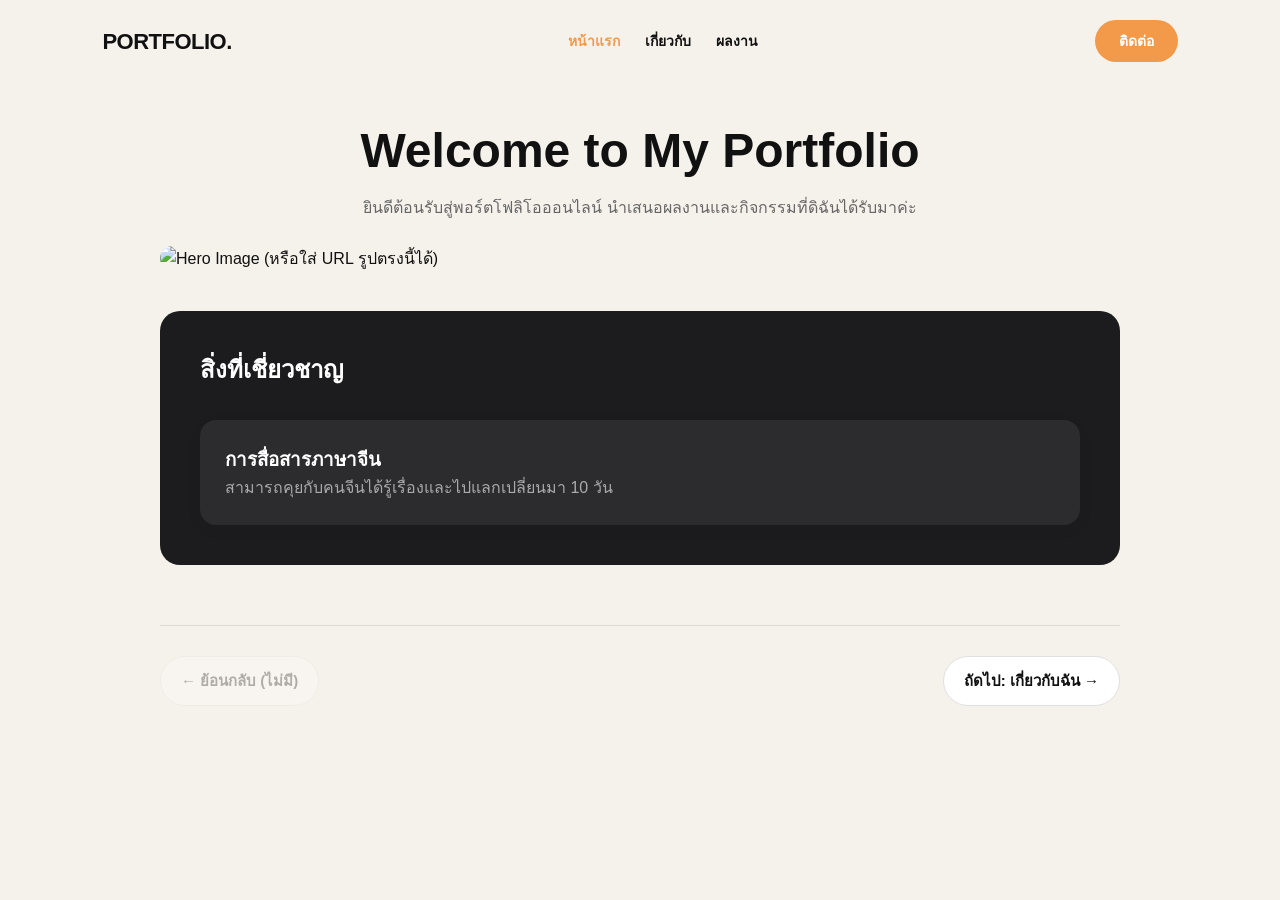
==== index.html @ e54c0b4c "Update index.html" ====
<!DOCTYPE html>
<html lang="th">
<head>
  <meta charset="UTF-8">
  <title>หน้าแรก - My Portfolio</title>
  <link rel="stylesheet" href="style.css">
</head>
<body>

  <header>
    <div class="logo">PORTFOLIO.</div>
    <nav>
      <ul>
        <li><a href="index.html" class="active">หน้าแรก</a></li>
        <li><a href="about.html">เกี่ยวกับ</a></li>
        <li><a href="portfolio.html">ผลงาน</a></li>
      </ul>
    </nav>
    <a href="contact.html" class="btn-pill">ติดต่อ</a>
  </header>

  <main class="container">
    <div style="text-align: center; max-width: 700px; margin: 0 auto;">
      <h1 style="font-size: 48px; line-height: 1.2;">Welcome to My Portfolio</h1>
      <p style="color: var(--text-gray); margin-top: 15px;">ยินดีต้อนรับสู่พอร์ตโฟลิโอออนไลน์ นำเสนอผลงานและกิจกรรมที่ดิฉันได้รับมาค่ะ</p>
    </div>

    <!-- ใส่รูปใหญ่ตรงกลางหน้าแรก -->
    <div class="img-box">
      <img src="CHNY.jpg" alt="Hero Image (หรือใส่ URL รูปตรงนี้ได้)">
    </div>

    <div class="dark-section">
      <h2> สิ่งที่เชี่ยวชาญ </h2>
      <div class="grid-2">
        <div class="card">
          <h3>การสื่อสารภาษาจีน</h3>
          <p>สามารถคุยกับคนจีนได้รู้เรื่องและไปแลกเปลี่ยนมา 10 วัน</p>
        </div>
      </div>
    </div>

    <!-- ปุ่มย้อนกลับ - ถัดไป -->
    <div class="page-navigation">
      <a href="#" class="page-btn disabled">← ย้อนกลับ (ไม่มี)</a>
      <a href="about.html" class="page-btn">ถัดไป: เกี่ยวกับฉัน →</a>
    </div>
  </main>

</body>
</html>
---- style.css ----
/* ==========================================
   COLOR PALETTE & BASIC CONFIG
   ========================================== */
:root {
  --bg-cream: #F5F2EB;        /* สีครีมพื้นหลังหลัก */
  --bg-card: #FFFFFF;         /* สีขาวการ์ด */
  --bg-dark: #1C1C1E;         /* สีดำ Section ล่าง */
  --text-dark: #111111;       /* สีตัวอักษรดำ */
  --text-gray: #666666;       /* สีตัวอักษรเทา */
  --accent-orange: #F2994A;   /* สีส้มปุ่มกด/ไฮไลท์ */
}

* {
  margin: 0;
  padding: 0;
  box-sizing: border-box;
  font-family: -apple-system, BlinkMacSystemFont, "Segoe UI", Roboto, "Helvetica Neue", Arial, sans-serif;
}

body {
  background-color: var(--bg-cream);
  color: var(--text-dark);
  line-height: 1.6;
}

/* ==========================================
   NAVIGATION BAR (ด้านบน)
   ========================================== */
header {
  display: flex;
  justify-content: space-between;
  align-items: center;
  padding: 20px 8%;
  background-color: var(--bg-cream);
  position: sticky;
  top: 0;
  z-index: 100;
}

.logo {
  font-size: 22px;
  font-weight: 800;
  letter-spacing: -0.5px;
}

nav ul {
  display: flex;
  list-style: none;
  gap: 25px;
}

nav a {
  text-decoration: none;
  color: var(--text-dark);
  font-weight: 600;
  font-size: 14px;
  transition: color 0.3s;
}

nav a:hover, nav a.active {
  color: var(--accent-orange);
}

.btn-pill {
  background-color: var(--accent-orange);
  color: #fff;
  padding: 10px 24px;
  border-radius: 30px;
  text-decoration: none;
  font-weight: 600;
  font-size: 14px;
  display: inline-block;
  transition: opacity 0.3s;
}

.btn-pill:hover {
  opacity: 0.85;
}

/* ==========================================
   LAYOUT & CONTAINERS
   ========================================== */
.container {
  max-width: 1000px;
  margin: 0 auto;
  padding: 40px 20px 80px;
}

/* ภาพประกอบ */
.img-box {
  width: 100%;
  border-radius: 16px;
  overflow: hidden;
  margin: 25px 0;
}

.img-box img {
  width: 100%;
  height: auto;
  display: block;
  object-fit: cover;
}

/* การ์ดคอนเทนต์แบบ Grid */
.grid-2 {
  display: grid;
  grid-template-columns: repeat(auto-fit, minmax(300px, 1fr));
  gap: 25px;
  margin-top: 30px;
}

.card {
  background: var(--bg-card);
  padding: 25px;
  border-radius: 16px;
  box-shadow: 0 4px 20px rgba(0, 0, 0, 0.03);
}

.card img {
  width: 100%;
  height: 220px;
  object-fit: cover;
  border-radius: 10px;
  margin-bottom: 15px;
}

/* SECTION สีดำคล้ายภาพตัวอย่าง */
.dark-section {
  background-color: var(--bg-dark);
  color: #fff;
  padding: 40px;
  border-radius: 20px;
  margin-top: 40px;
}

.dark-section h2 {
  margin-bottom: 15px;
}

.dark-section .card {
  background: #2C2C2E;
  color: #fff;
}

.dark-section p {
  color: #AAA;
}

/* ==========================================
   PAGINATION BUTTONS (ปุ่มย้อนกลับ - ถัดไป)
   ========================================== */
.page-navigation {
  display: flex;
  justify-content: space-between;
  align-items: center;
  margin-top: 60px;
  padding-top: 30px;
  border-top: 1px solid rgba(0, 0, 0, 0.1);
}

.page-btn {
  display: inline-flex;
  align-items: center;
  gap: 10px;
  text-decoration: none;
  color: var(--text-dark);
  font-weight: 700;
  font-size: 15px;
  padding: 12px 20px;
  border: 1px solid #E0E0E0;
  border-radius: 30px;
  background-color: #fff;
  transition: all 0.3s;
}

.page-btn:hover {
  background-color: var(--accent-orange);
  color: #fff;
  border-color: var(--accent-orange);
}

.page-btn.disabled {
  opacity: 0.3;
  pointer-events: none;
}
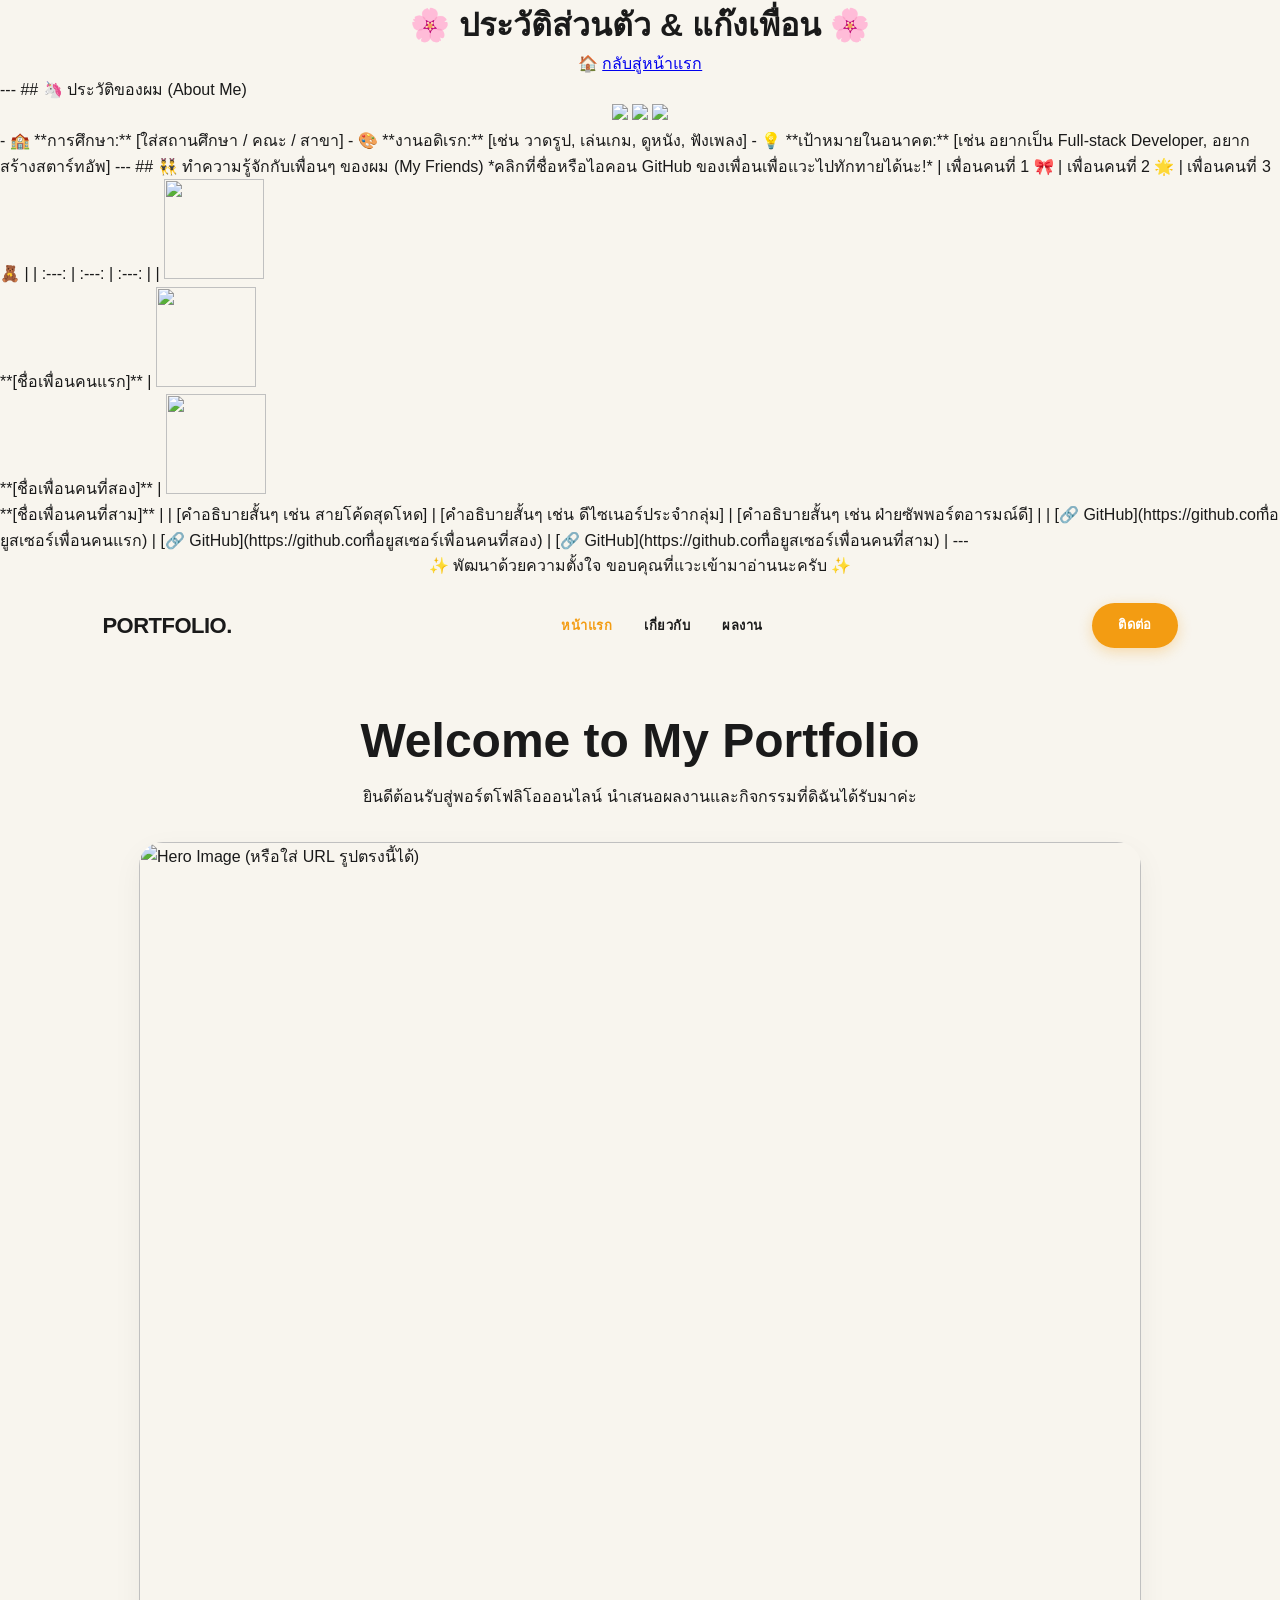
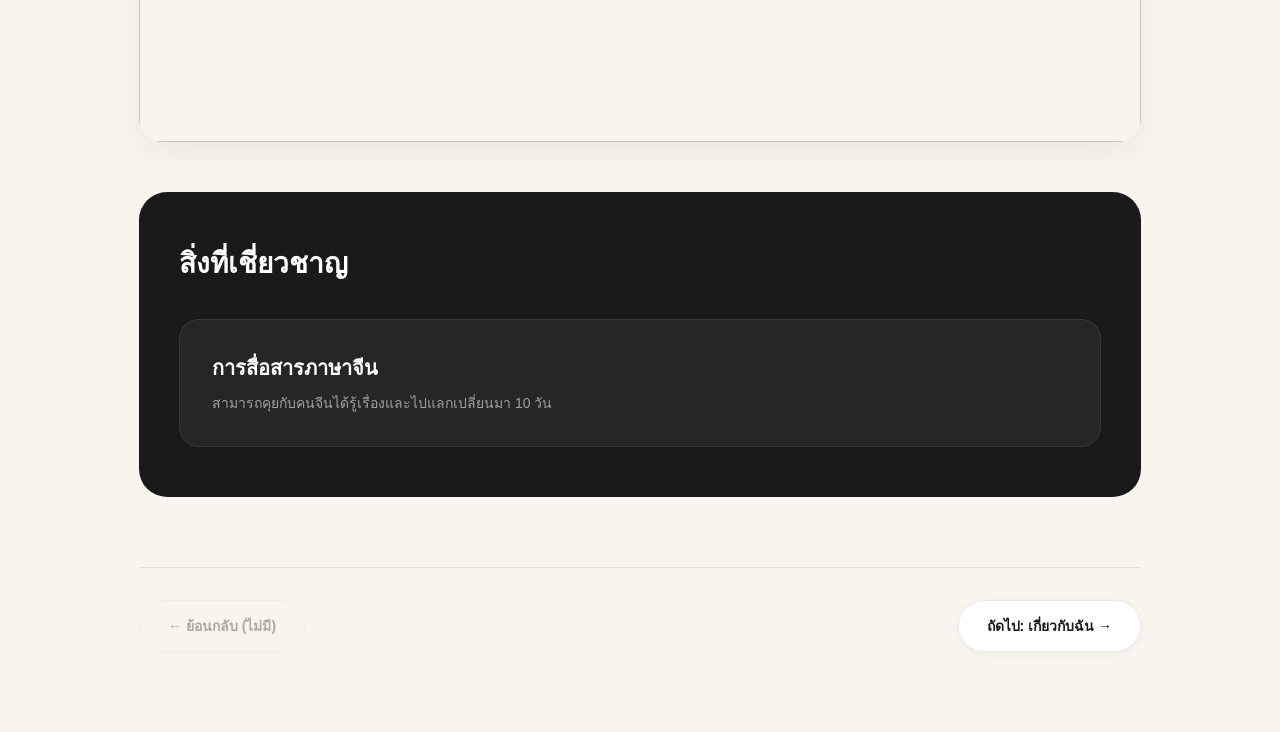
==== commit 2ed7c446: "Update index.html" ====
--- a/index.html
+++ b/index.html
@@ -1,4 +1,34 @@
-<!DOCTYPE html>
+<h1 align="center">🌸 ประวัติส่วนตัว & แก๊งเพื่อน 🌸</h1>
+<p align="center">🏠 <a href="./README.md">กลับสู่หน้าแรก</a></p>
+
+---
+
+## 🦄 ประวัติของผม (About Me)
+<p align="center">
+  <img src="https://shields.ioื่อ--นามสกุล-[ใส่ชื่อของคุณ]-ffb6c1?style=flat" />
+  <img src="https://shields.ioื่อเล่น-[ใส่ชื่อเล่น]-ffb6c1?style=flat" />
+  <img src="https://shields.ioุ-[ใส่อายุ]-ffb6c1?style=flat" />
+</p>
+
+- 🏫 **การศึกษา:** [ใส่สถานศึกษา / คณะ / สาขา]
+- 🎨 **งานอดิเรก:** [เช่น วาดรูป, เล่นเกม, ดูหนัง, ฟังเพลง]
+- 💡 **เป้าหมายในอนาคต:** [เช่น อยากเป็น Full-stack Developer, อยากสร้างสตาร์ทอัพ]
+
+---
+
+## 👯‍♂️ ทำความรู้จักกับเพื่อนๆ ของผม (My Friends)
+
+*คลิกที่ชื่อหรือไอคอน GitHub ของเพื่อนเพื่อแวะไปทักทายได้นะ!*
+
+| เพื่อนคนที่ 1 🎀 | เพื่อนคนที่ 2 🌟 | เพื่อนคนที่ 3 🧸 |
+| :---: | :---: | :---: |
+| <img src="https://github.comื่อยูสเซอร์เพื่อนคนแรก.png" width="100px;" alt=""/><br />**[ชื่อเพื่อนคนแรก]** | <img src="https://github.comื่อยูสเซอร์เพื่อนคนที่สอง.png" width="100px;" alt=""/><br />**[ชื่อเพื่อนคนที่สอง]** | <img src="https://github.comื่อยูสเซอร์เพื่อนคนที่สาม.png" width="100px;" alt=""/><br />**[ชื่อเพื่อนคนที่สาม]** |
+| [คำอธิบายสั้นๆ เช่น สายโค้ดสุดโหด] | [คำอธิบายสั้นๆ เช่น ดีไซเนอร์ประจำกลุ่ม] | [คำอธิบายสั้นๆ เช่น ฝ่ายซัพพอร์ตอารมณ์ดี] |
+| [🔗 GitHub](https://github.comื่อยูสเซอร์เพื่อนคนแรก) | [🔗 GitHub](https://github.comื่อยูสเซอร์เพื่อนคนที่สอง) | [🔗 GitHub](https://github.comื่อยูสเซอร์เพื่อนคนที่สาม) |
+
+---
+
+<p align="center">✨ พัฒนาด้วยความตั้งใจ ขอบคุณที่แวะเข้ามาอ่านนะครับ ✨</p><!DOCTYPE html>
 <html lang="th">
 <head>
   <meta charset="UTF-8">
--- a/style.css
+++ b/style.css
@@ -1,13 +1,16 @@
 /* ==========================================
-   COLOR PALETTE & BASIC CONFIG
+   STYLE.CSS - PREMIUM MODERN THEME
+   (โทนสีครีม #F8F5EE | สีดำ #1A1A1A | สีส้ม #F39C12)
    ========================================== */
+
 :root {
-  --bg-cream: #F5F2EB;        /* สีครีมพื้นหลังหลัก */
-  --bg-card: #FFFFFF;         /* สีขาวการ์ด */
-  --bg-dark: #1C1C1E;         /* สีดำ Section ล่าง */
-  --text-dark: #111111;       /* สีตัวอักษรดำ */
-  --text-gray: #666666;       /* สีตัวอักษรเทา */
-  --accent-orange: #F2994A;   /* สีส้มปุ่มกด/ไฮไลท์ */
+  --bg-cream: #F8F5EE;        /* สีพื้นหลังครีมละมุน */
+  --bg-card: #FFFFFF;         /* สีการ์ดขาวตัดขอบ */
+  --bg-dark: #1A1A1A;         /* สีดำเนียนสำหรับ Section ล่าง */
+  --text-dark: #1A1A1A;       /* สีตัวอักษรหลัก */
+  --text-muted: #666666;      /* สีตัวอักษรรอง */
+  --accent-orange: #F39C12;   /* สีส้มแอคเซนต์ */
+  --border-light: rgba(0, 0, 0, 0.08);
 }
 
 * {
@@ -21,40 +24,45 @@
   background-color: var(--bg-cream);
   color: var(--text-dark);
   line-height: 1.6;
-}
-
-/* ==========================================
-   NAVIGATION BAR (ด้านบน)
-   ========================================== */
+  -webkit-font-smoothing: antialiased;
+}
+
+/* ------------------------------------------
+   NAVIGATION BAR (แถบเมนูด้านบน)
+   ------------------------------------------ */
 header {
   display: flex;
   justify-content: space-between;
   align-items: center;
-  padding: 20px 8%;
+  padding: 24px 8%;
   background-color: var(--bg-cream);
   position: sticky;
   top: 0;
   z-index: 100;
+  backdrop-filter: blur(8px);
 }
 
 .logo {
   font-size: 22px;
   font-weight: 800;
   letter-spacing: -0.5px;
+  color: var(--text-dark);
 }
 
 nav ul {
   display: flex;
   list-style: none;
-  gap: 25px;
+  gap: 32px;
 }
 
 nav a {
   text-decoration: none;
   color: var(--text-dark);
   font-weight: 600;
-  font-size: 14px;
-  transition: color 0.3s;
+  font-size: 13px;
+  letter-spacing: 0.5px;
+  text-transform: uppercase;
+  transition: all 0.2s ease;
 }
 
 nav a:hover, nav a.active {
@@ -63,35 +71,39 @@
 
 .btn-pill {
   background-color: var(--accent-orange);
-  color: #fff;
-  padding: 10px 24px;
-  border-radius: 30px;
+  color: #FFFFFF;
+  padding: 12px 26px;
+  border-radius: 50px;
   text-decoration: none;
-  font-weight: 600;
-  font-size: 14px;
+  font-weight: 700;
+  font-size: 13px;
+  letter-spacing: 0.3px;
   display: inline-block;
-  transition: opacity 0.3s;
+  box-shadow: 0 4px 14px rgba(243, 156, 18, 0.3);
+  transition: transform 0.2s, box-shadow 0.2s;
 }
 
 .btn-pill:hover {
-  opacity: 0.85;
-}
-
-/* ==========================================
+  transform: translateY(-2px);
+  box-shadow: 0 6px 20px rgba(243, 156, 18, 0.4);
+}
+
+/* ------------------------------------------
    LAYOUT & CONTAINERS
-   ========================================== */
+   ------------------------------------------ */
 .container {
-  max-width: 1000px;
+  max-width: 1050px;
   margin: 0 auto;
-  padding: 40px 20px 80px;
-}
-
-/* ภาพประกอบ */
+  padding: 40px 24px 80px;
+}
+
+/* ภาพประกอบขนาดใหญ่ */
 .img-box {
   width: 100%;
-  border-radius: 16px;
+  border-radius: 24px;
   overflow: hidden;
-  margin: 25px 0;
+  margin: 32px 0;
+  box-shadow: 0 10px 30px rgba(0, 0, 0, 0.05);
 }
 
 .img-box img {
@@ -101,85 +113,117 @@
   object-fit: cover;
 }
 
-/* การ์ดคอนเทนต์แบบ Grid */
+/* การ์ดเลย์เอาต์ */
 .grid-2 {
   display: grid;
-  grid-template-columns: repeat(auto-fit, minmax(300px, 1fr));
-  gap: 25px;
-  margin-top: 30px;
+  grid-template-columns: repeat(auto-fit, minmax(320px, 1fr));
+  gap: 28px;
+  margin-top: 32px;
 }
 
 .card {
   background: var(--bg-card);
-  padding: 25px;
-  border-radius: 16px;
+  padding: 32px;
+  border-radius: 20px;
+  border: 1px solid var(--border-light);
   box-shadow: 0 4px 20px rgba(0, 0, 0, 0.03);
+  transition: transform 0.3s ease, box-shadow 0.3s ease;
+}
+
+.card:hover {
+  transform: translateY(-4px);
+  box-shadow: 0 12px 30px rgba(0, 0, 0, 0.07);
 }
 
 .card img {
   width: 100%;
   height: 220px;
   object-fit: cover;
-  border-radius: 10px;
-  margin-bottom: 15px;
-}
-
-/* SECTION สีดำคล้ายภาพตัวอย่าง */
+  border-radius: 12px;
+  margin-bottom: 20px;
+}
+
+.card h3 {
+  font-size: 20px;
+  font-weight: 700;
+  margin-bottom: 8px;
+}
+
+.card p {
+  color: var(--text-muted);
+  font-size: 14px;
+}
+
+/* ------------------------------------------
+   DARK SECTION (กล่องสีดำดีไซน์แบบในภาพ)
+   ------------------------------------------ */
 .dark-section {
   background-color: var(--bg-dark);
-  color: #fff;
-  padding: 40px;
-  border-radius: 20px;
-  margin-top: 40px;
+  color: #FFFFFF;
+  padding: 50px 40px;
+  border-radius: 28px;
+  margin-top: 50px;
 }
 
 .dark-section h2 {
-  margin-bottom: 15px;
+  font-size: 28px;
+  font-weight: 800;
+  margin-bottom: 12px;
 }
 
 .dark-section .card {
-  background: #2C2C2E;
-  color: #fff;
-}
-
-.dark-section p {
-  color: #AAA;
-}
-
-/* ==========================================
+  background: #262626;
+  border: 1px solid rgba(255, 255, 255, 0.08);
+  color: #FFFFFF;
+}
+
+.dark-section .card h3 {
+  color: #FFFFFF;
+}
+
+.dark-section .card p {
+  color: #A0A0A0;
+}
+
+/* ------------------------------------------
    PAGINATION BUTTONS (ปุ่มย้อนกลับ - ถัดไป)
-   ========================================== */
+   ------------------------------------------ */
 .page-navigation {
   display: flex;
   justify-content: space-between;
   align-items: center;
-  margin-top: 60px;
-  padding-top: 30px;
-  border-top: 1px solid rgba(0, 0, 0, 0.1);
+  margin-top: 70px;
+  padding-top: 32px;
+  border-top: 1px solid var(--border-light);
 }
 
 .page-btn {
   display: inline-flex;
   align-items: center;
-  gap: 10px;
+  gap: 8px;
   text-decoration: none;
   color: var(--text-dark);
   font-weight: 700;
-  font-size: 15px;
-  padding: 12px 20px;
-  border: 1px solid #E0E0E0;
-  border-radius: 30px;
-  background-color: #fff;
-  transition: all 0.3s;
+  font-size: 14px;
+  padding: 14px 28px;
+  border: 1px solid var(--border-light);
+  border-radius: 50px;
+  background-color: var(--bg-card);
+  box-shadow: 0 2px 8px rgba(0, 0, 0, 0.04);
+  transition: all 0.25s ease;
 }
 
 .page-btn:hover {
   background-color: var(--accent-orange);
-  color: #fff;
+  color: #FFFFFF;
   border-color: var(--accent-orange);
+  transform: translateY(-2px);
+  box-shadow: 0 6px 16px rgba(243, 156, 18, 0.3);
 }
 
 .page-btn.disabled {
-  opacity: 0.3;
+  opacity: 0.35;
   pointer-events: none;
-}
+  background-color: transparent;
+  box-shadow: none;
+}
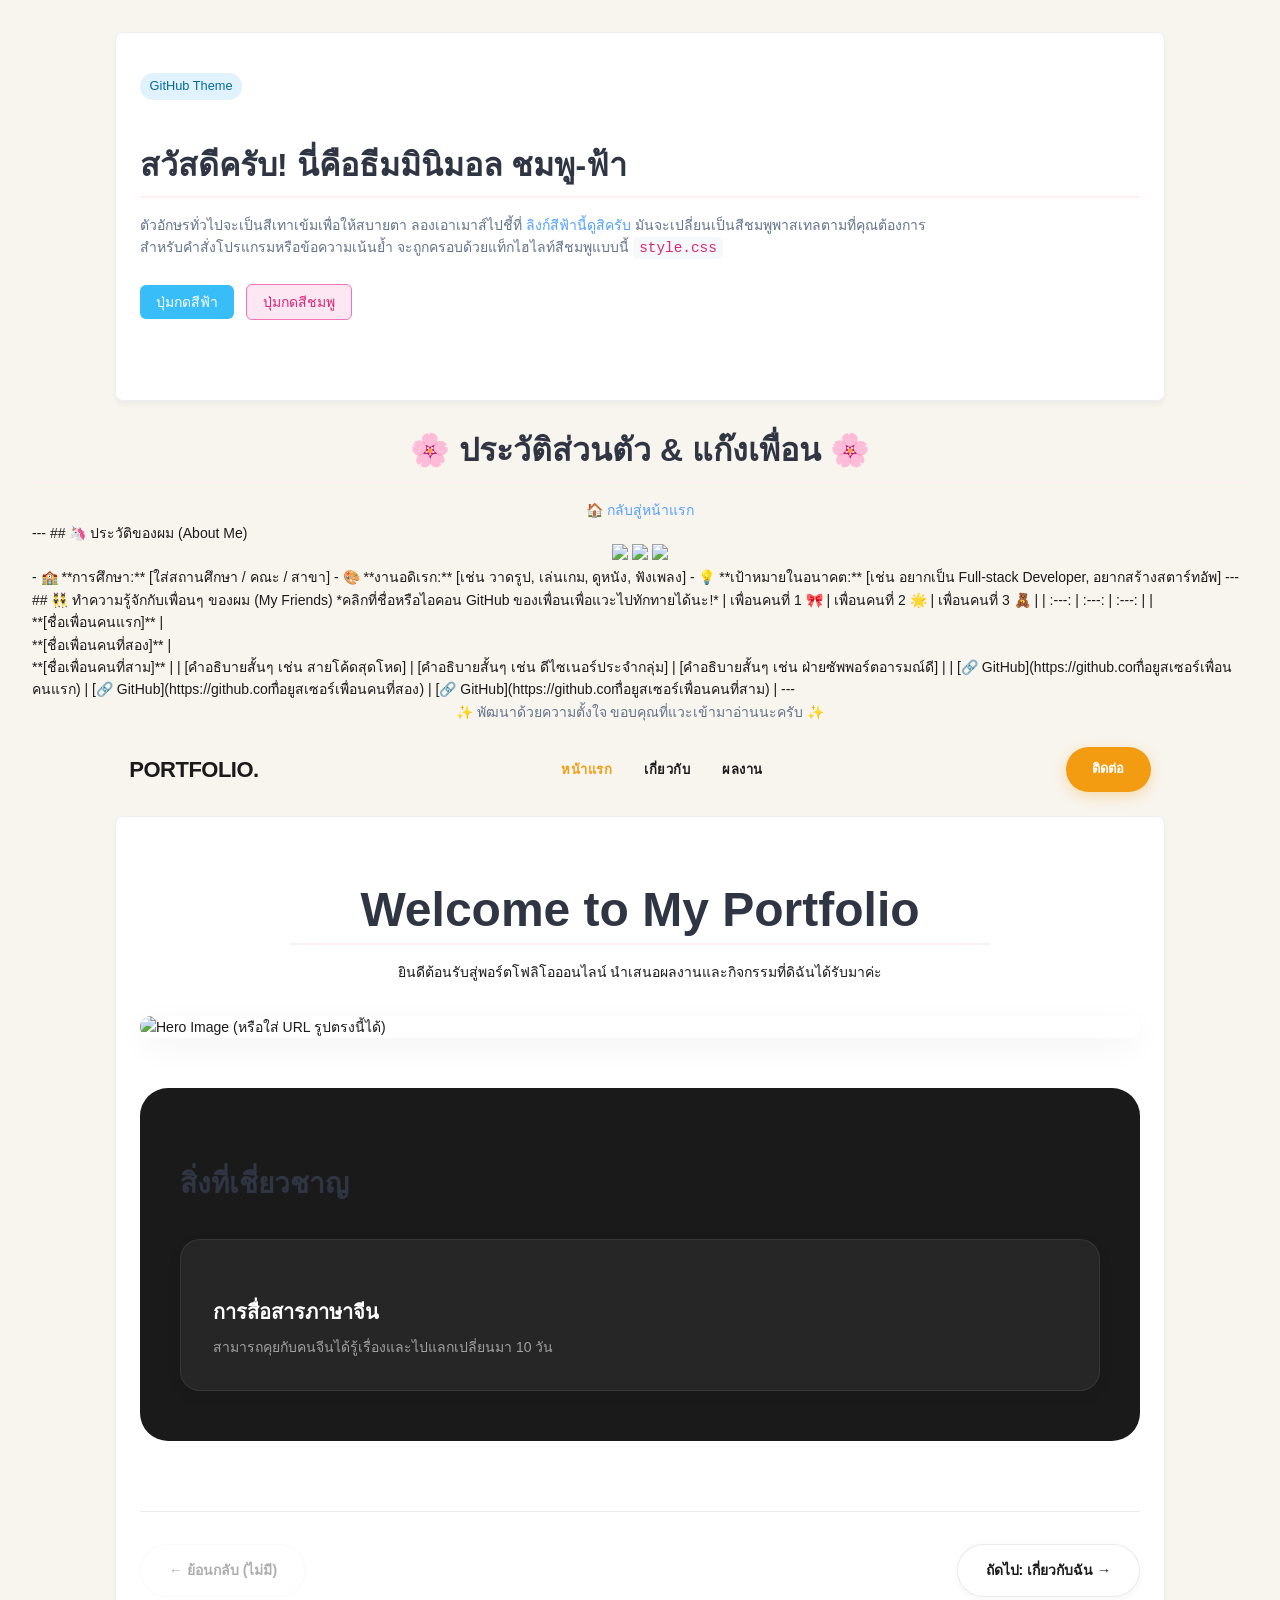
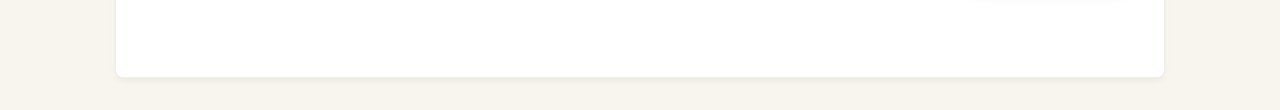
==== commit fae52dd1: "Implement minimal pink and blue theme in index.html Added a minimal pink and blue theme with styled " ====
--- a/index.html
+++ b/index.html
@@ -1,3 +1,143 @@
+<!DOCTYPE html>
+<html lang="th">
+<head>
+    <meta charset="UTF-8">
+    <meta name="viewport" content="width=device-width, initial-scale=1.0">
+    <title>GitHub Minimal Pink & Blue</title>
+    <style>
+        /* 🎨 โค้ดธีมสีชมพู-ฟ้า มินิมอล */
+        :root {
+            --bg-primary: #ffffff;
+            --bg-canvas: #fff5f7; /* พื้นหลังสีชมพูอ่อนมากๆ */
+            --border-color: #fee2e2;
+            --text-primary: #334155;
+            --text-secondary: #64748b;
+            
+            /* Pink & Blue Accents */
+            --accent-blue: #38bdf8;        /* ฟ้า */
+            --accent-blue-light: #e0f2fe;  /* ฟ้าอ่อน */
+            --accent-pink: #f472b6;        /* ชมพู */
+            --accent-pink-light: #fce7f3;  /* ชมพูอ่อน */
+        }
+
+        body {
+            background-color: var(--bg-canvas);
+            color: var(--text-primary);
+            font-family: -apple-system, BlinkMacSystemFont, "Segoe UI", Helvetica, Arial, sans-serif;
+            font-size: 14px;
+            line-height: 1.5;
+            margin: 0;
+            padding: 40px 20px;
+        }
+
+        /* กล่องข้อความหลักสไตล์ GitHub */
+        .container {
+            max-width: 800px;
+            margin: 0 auto;
+            background: var(--bg-primary);
+            border: 1px solid var(--border-color);
+            border-radius: 8px;
+            padding: 32px;
+            box-shadow: 0 4px 6px -1px rgb(0 0 0 / 0.05);
+        }
+
+        h1 {
+            font-size: 24px;
+            font-weight: 600;
+            border-bottom: 2px solid var(--accent-pink-light);
+            padding-bottom: 12px;
+            margin-top: 0;
+            color: #db2777; /* หัวข้อสีชมพูเข้ม */
+        }
+
+        p {
+            color: var(--text-secondary);
+        }
+
+        /* ลิงก์สีฟ้า พอเอาเมาส์ชี้จะเป็นสีชมพู */
+        a {
+            color: var(--accent-blue);
+            text-decoration: none;
+            font-weight: 500;
+        }
+        a:hover {
+            color: var(--accent-pink);
+            text-decoration: underline;
+        }
+
+        /* ปุ่มสีฟ้า */
+        .btn-blue {
+            background-color: var(--accent-blue);
+            color: white;
+            border: none;
+            border-radius: 6px;
+            padding: 6px 16px;
+            font-size: 14px;
+            font-weight: 500;
+            cursor: pointer;
+        }
+        .btn-blue:hover {
+            background-color: #0ea5e9;
+        }
+
+        /* ปุ่มสีชมพู */
+        .btn-pink {
+            background-color: var(--accent-pink-light);
+            color: #db2777;
+            border: 1px solid var(--accent-pink);
+            border-radius: 6px;
+            padding: 6px 16px;
+            font-size: 14px;
+            font-weight: 500;
+            cursor: pointer;
+            margin-left: 8px;
+        }
+        .btn-pink:hover {
+            background-color: var(--accent-pink);
+            color: white;
+        }
+
+        /* โค้ดและป้ายกำกับ (Badge) */
+        code {
+            background-color: var(--accent-pink-light);
+            color: #db2777;
+            padding: 3px 6px;
+            border-radius: 4px;
+            font-family: monospace;
+        }
+
+        .badge {
+            display: inline-block;
+            padding: 2px 8px;
+            font-size: 12px;
+            font-weight: 500;
+            border-radius: 2em;
+            background-color: var(--accent-blue-light);
+            color: #0369a1;
+            margin-bottom: 16px;
+        }
+    </style>
+</head>
+<body>
+
+    <!-- 🏗️ โครงสร้างเนื้อหาเว็บ (HTML) -->
+    <div class="container">
+        <span class="badge">GitHub Theme</span>
+        <h1>สวัสดีครับ! นี่คือธีมมินิมอล ชมพู-ฟ้า</h1>
+        
+        <p>ตัวอักษรทั่วไปจะเป็นสีเทาเข้มเพื่อให้สบายตา ลองเอาเมาส์ไปชี้ที่ <a href="#">ลิงก์สีฟ้านี้ดูสิครับ</a> มันจะเปลี่ยนเป็นสีชมพูพาสเทลตามที่คุณต้องการ</p>
+        
+        <p>สำหรับคำสั่งโปรแกรมหรือข้อความเน้นย้ำ จะถูกครอบด้วยแท็กไฮไลท์สีชมพูแบบนี้ <code>style.css</code></p>
+        
+        <div style="margin-top: 24px;">
+            <button class="btn-blue">ปุ่มกดสีฟ้า</button>
+            <button class="btn-pink">ปุ่มกดสีชมพู</button>
+        </div>
+    </div>
+
+</body>
+</html>
+
 <h1 align="center">🌸 ประวัติส่วนตัว & แก๊งเพื่อน 🌸</h1>
 <p align="center">🏠 <a href="./README.md">กลับสู่หน้าแรก</a></p>
 
--- a/style.css
+++ b/style.css
@@ -1,3 +1,125 @@
+/* ==========================================================================
+   GitHub Minimalist Pink & Blue Theme
+   ========================================================================== */
+
+:root {
+    /* โทนสีหลัก (พาสเทล มินิมอล) */
+    --bg-color: #fafbfc;
+    --card-bg: #ffffff;
+    --text-main: #2f3542;
+    --text-muted: #747d8c;
+    
+    /* ชมพู & ฟ้า */
+    --pink-primary: #ff788e;
+    --pink-light: #fff0f2;
+    --blue-primary: #54a0ff;
+    --blue-light: #eef5ff;
+    
+    /* เส้นขอบและความโค้ง */
+    --border-color: #eceff1;
+    --radius: 8px;
+}
+
+/* ตั้งค่าพื้นฐาน */
+body {
+    background-color: var(--bg-color);
+    color: var(--text-main);
+    font-family: -apple-system, BlinkMacSystemFont, "Segoe UI", Helvetica, Arial, sans-serif;
+    line-height: 1.6;
+    margin: 0;
+    padding: 2rem;
+}
+
+/* ส่วนหัวข้อ (Headers) */
+h1, h2, h3 {
+    color: var(--text-main);
+    font-weight: 600;
+    margin-top: 1.5rem;
+    margin-bottom: 1rem;
+}
+
+h1 {
+    font-size: 2rem;
+    border-bottom: 2px solid var(--pink-light);
+    padding-bottom: 0.3rem;
+}
+
+/* ลิงก์ (Links) */
+a {
+    color: var(--blue-primary);
+    text-decoration: none;
+    transition: color 0.2s ease;
+}
+
+a:hover {
+    color: var(--pink-primary);
+    text-decoration: underline;
+}
+
+/* การ์ดแสดงโปรเจกต์ / Repository */
+.gh-card {
+    background: var(--card-bg);
+    border: 1px solid var(--border-color);
+    border-radius: var(--radius);
+    padding: 1.5rem;
+    margin-bottom: 1rem;
+    transition: transform 0.2s ease, box-shadow 0.2s ease;
+}
+
+.gh-card:hover {
+    transform: translateY(-2px);
+    box-shadow: 0 4px 12px rgba(255, 120, 142, 0.08);
+    border-color: var(--pink-primary);
+}
+
+/* กล่องข้อความไฮไลท์ (Blockquotes / Readme Alert) */
+blockquote {
+    margin: 1rem 0;
+    padding: 0.8rem 1rem;
+    background-color: var(--blue-light);
+    border-left: 4px solid var(--blue-primary);
+    border-radius: 0 var(--radius) var(--radius) 0;
+    color: var(--text-muted);
+}
+
+/* ป้ายกำกับ (Badges / Tags) */
+.badge {
+    display: inline-block;
+    padding: 0.2rem 0.6rem;
+    font-size: 0.8rem;
+    font-weight: 500;
+    border-radius: 2rem;
+    margin-right: 0.5rem;
+}
+
+.badge-pink {
+    background-color: var(--pink-light);
+    color: var(--pink-primary);
+}
+
+.badge-blue {
+    background-color: var(--blue-light);
+    color: var(--blue-primary);
+}
+
+/* โค้ดบล็อก (Code Blocks) */
+code, pre {
+    font-family: ui-monospace, SFMono-Regular, SF Mono, Menlo, Consolas, Liberation Mono, monospace;
+    font-size: 0.9rem;
+    background-color: #f6f8fa;
+    border-radius: 6px;
+}
+
+code {
+    padding: 0.2rem 0.4rem;
+}
+
+pre {
+    padding: 1rem;
+    overflow: auto;
+    border: 1px solid var(--border-color);
+}
+
 /* ==========================================
    STYLE.CSS - PREMIUM MODERN THEME
    (โทนสีครีม #F8F5EE | สีดำ #1A1A1A | สีส้ม #F39C12)
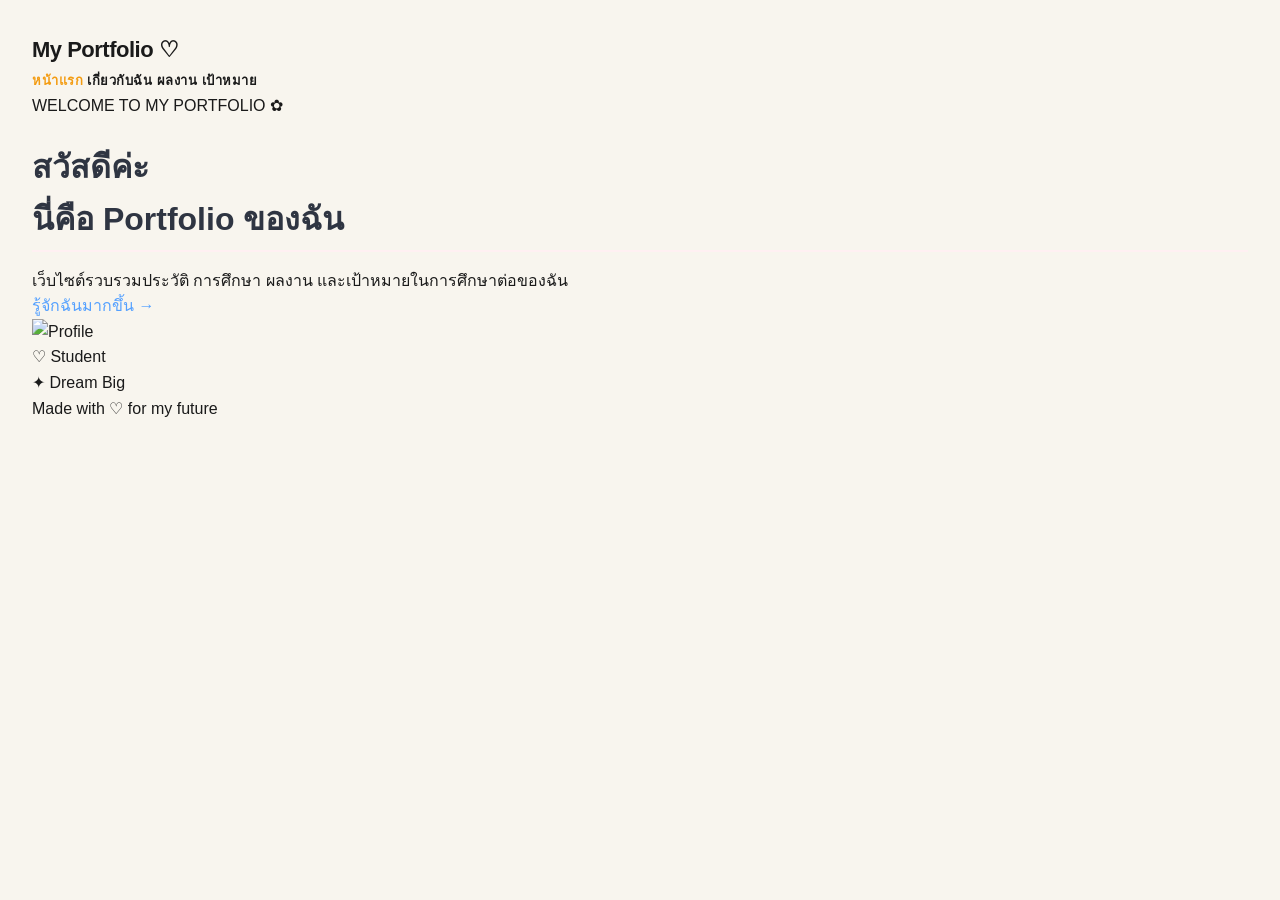
==== commit f10c234d: "index.html" ====
--- a/index.html
+++ b/index.html
@@ -3,219 +3,81 @@
 <head>
     <meta charset="UTF-8">
     <meta name="viewport" content="width=device-width, initial-scale=1.0">
-    <title>GitHub Minimal Pink & Blue</title>
-    <style>
-        /* 🎨 โค้ดธีมสีชมพู-ฟ้า มินิมอล */
-        :root {
-            --bg-primary: #ffffff;
-            --bg-canvas: #fff5f7; /* พื้นหลังสีชมพูอ่อนมากๆ */
-            --border-color: #fee2e2;
-            --text-primary: #334155;
-            --text-secondary: #64748b;
-            
-            /* Pink & Blue Accents */
-            --accent-blue: #38bdf8;        /* ฟ้า */
-            --accent-blue-light: #e0f2fe;  /* ฟ้าอ่อน */
-            --accent-pink: #f472b6;        /* ชมพู */
-            --accent-pink-light: #fce7f3;  /* ชมพูอ่อน */
-        }
 
-        body {
-            background-color: var(--bg-canvas);
-            color: var(--text-primary);
-            font-family: -apple-system, BlinkMacSystemFont, "Segoe UI", Helvetica, Arial, sans-serif;
-            font-size: 14px;
-            line-height: 1.5;
-            margin: 0;
-            padding: 40px 20px;
-        }
+    <title>My Portfolio</title>
 
-        /* กล่องข้อความหลักสไตล์ GitHub */
-        .container {
-            max-width: 800px;
-            margin: 0 auto;
-            background: var(--bg-primary);
-            border: 1px solid var(--border-color);
-            border-radius: 8px;
-            padding: 32px;
-            box-shadow: 0 4px 6px -1px rgb(0 0 0 / 0.05);
-        }
+    <link rel="stylesheet" href="style.css">
 
-        h1 {
-            font-size: 24px;
-            font-weight: 600;
-            border-bottom: 2px solid var(--accent-pink-light);
-            padding-bottom: 12px;
-            margin-top: 0;
-            color: #db2777; /* หัวข้อสีชมพูเข้ม */
-        }
+    <link href="https://fonts.googleapis.com/css2?family=Itim&family=Kanit:wght@300;400;500;600&display=swap" rel="stylesheet">
+</head>
 
-        p {
-            color: var(--text-secondary);
-        }
-
-        /* ลิงก์สีฟ้า พอเอาเมาส์ชี้จะเป็นสีชมพู */
-        a {
-            color: var(--accent-blue);
-            text-decoration: none;
-            font-weight: 500;
-        }
-        a:hover {
-            color: var(--accent-pink);
-            text-decoration: underline;
-        }
-
-        /* ปุ่มสีฟ้า */
-        .btn-blue {
-            background-color: var(--accent-blue);
-            color: white;
-            border: none;
-            border-radius: 6px;
-            padding: 6px 16px;
-            font-size: 14px;
-            font-weight: 500;
-            cursor: pointer;
-        }
-        .btn-blue:hover {
-            background-color: #0ea5e9;
-        }
-
-        /* ปุ่มสีชมพู */
-        .btn-pink {
-            background-color: var(--accent-pink-light);
-            color: #db2777;
-            border: 1px solid var(--accent-pink);
-            border-radius: 6px;
-            padding: 6px 16px;
-            font-size: 14px;
-            font-weight: 500;
-            cursor: pointer;
-            margin-left: 8px;
-        }
-        .btn-pink:hover {
-            background-color: var(--accent-pink);
-            color: white;
-        }
-
-        /* โค้ดและป้ายกำกับ (Badge) */
-        code {
-            background-color: var(--accent-pink-light);
-            color: #db2777;
-            padding: 3px 6px;
-            border-radius: 4px;
-            font-family: monospace;
-        }
-
-        .badge {
-            display: inline-block;
-            padding: 2px 8px;
-            font-size: 12px;
-            font-weight: 500;
-            border-radius: 2em;
-            background-color: var(--accent-blue-light);
-            color: #0369a1;
-            margin-bottom: 16px;
-        }
-    </style>
-</head>
 <body>
 
-    <!-- 🏗️ โครงสร้างเนื้อหาเว็บ (HTML) -->
-    <div class="container">
-        <span class="badge">GitHub Theme</span>
-        <h1>สวัสดีครับ! นี่คือธีมมินิมอล ชมพู-ฟ้า</h1>
-        
-        <p>ตัวอักษรทั่วไปจะเป็นสีเทาเข้มเพื่อให้สบายตา ลองเอาเมาส์ไปชี้ที่ <a href="#">ลิงก์สีฟ้านี้ดูสิครับ</a> มันจะเปลี่ยนเป็นสีชมพูพาสเทลตามที่คุณต้องการ</p>
-        
-        <p>สำหรับคำสั่งโปรแกรมหรือข้อความเน้นย้ำ จะถูกครอบด้วยแท็กไฮไลท์สีชมพูแบบนี้ <code>style.css</code></p>
-        
-        <div style="margin-top: 24px;">
-            <button class="btn-blue">ปุ่มกดสีฟ้า</button>
-            <button class="btn-pink">ปุ่มกดสีชมพู</button>
+    <!-- Loading -->
+    <div class="page-loader"></div>
+
+    <!-- Navbar -->
+    <nav>
+        <div class="logo">My Portfolio ♡</div>
+
+        <div class="nav-links">
+            <a href="index.html" class="active">หน้าแรก</a>
+            <a href="about.html">เกี่ยวกับฉัน</a>
+            <a href="works.html">ผลงาน</a>
+            <a href="goal.html">เป้าหมาย</a>
         </div>
-    </div>
+    </nav>
+
+
+    <!-- Hero -->
+    <section class="hero">
+
+        <div class="hero-text">
+
+            <p class="small-title">WELCOME TO MY PORTFOLIO ✿</p>
+
+            <h1>
+                สวัสดีค่ะ<br>
+                <span>นี่คือ Portfolio ของฉัน</span>
+            </h1>
+
+            <p class="description">
+                เว็บไซต์รวบรวมประวัติ การศึกษา ผลงาน
+                และเป้าหมายในการศึกษาต่อของฉัน
+            </p>
+
+            <a href="about.html" class="main-btn">
+                รู้จักฉันมากขึ้น →
+            </a>
+
+        </div>
+
+
+        <div class="hero-image">
+
+            <div class="circle-bg"></div>
+
+            <img src="images/profile.jpg" alt="Profile">
+
+            <div class="floating-card card1">
+                ♡ Student
+            </div>
+
+            <div class="floating-card card2">
+                ✦ Dream Big
+            </div>
+
+        </div>
+
+    </section>
+
+
+    <footer>
+        <p>Made with ♡ for my future</p>
+    </footer>
+
+
+    <script src="script.js"></script>
 
 </body>
 </html>
-
-<h1 align="center">🌸 ประวัติส่วนตัว & แก๊งเพื่อน 🌸</h1>
-<p align="center">🏠 <a href="./README.md">กลับสู่หน้าแรก</a></p>
-
----
-
-## 🦄 ประวัติของผม (About Me)
-<p align="center">
-  <img src="https://shields.ioื่อ--นามสกุล-[ใส่ชื่อของคุณ]-ffb6c1?style=flat" />
-  <img src="https://shields.ioื่อเล่น-[ใส่ชื่อเล่น]-ffb6c1?style=flat" />
-  <img src="https://shields.ioุ-[ใส่อายุ]-ffb6c1?style=flat" />
-</p>
-
-- 🏫 **การศึกษา:** [ใส่สถานศึกษา / คณะ / สาขา]
-- 🎨 **งานอดิเรก:** [เช่น วาดรูป, เล่นเกม, ดูหนัง, ฟังเพลง]
-- 💡 **เป้าหมายในอนาคต:** [เช่น อยากเป็น Full-stack Developer, อยากสร้างสตาร์ทอัพ]
-
----
-
-## 👯‍♂️ ทำความรู้จักกับเพื่อนๆ ของผม (My Friends)
-
-*คลิกที่ชื่อหรือไอคอน GitHub ของเพื่อนเพื่อแวะไปทักทายได้นะ!*
-
-| เพื่อนคนที่ 1 🎀 | เพื่อนคนที่ 2 🌟 | เพื่อนคนที่ 3 🧸 |
-| :---: | :---: | :---: |
-| <img src="https://github.comื่อยูสเซอร์เพื่อนคนแรก.png" width="100px;" alt=""/><br />**[ชื่อเพื่อนคนแรก]** | <img src="https://github.comื่อยูสเซอร์เพื่อนคนที่สอง.png" width="100px;" alt=""/><br />**[ชื่อเพื่อนคนที่สอง]** | <img src="https://github.comื่อยูสเซอร์เพื่อนคนที่สาม.png" width="100px;" alt=""/><br />**[ชื่อเพื่อนคนที่สาม]** |
-| [คำอธิบายสั้นๆ เช่น สายโค้ดสุดโหด] | [คำอธิบายสั้นๆ เช่น ดีไซเนอร์ประจำกลุ่ม] | [คำอธิบายสั้นๆ เช่น ฝ่ายซัพพอร์ตอารมณ์ดี] |
-| [🔗 GitHub](https://github.comื่อยูสเซอร์เพื่อนคนแรก) | [🔗 GitHub](https://github.comื่อยูสเซอร์เพื่อนคนที่สอง) | [🔗 GitHub](https://github.comื่อยูสเซอร์เพื่อนคนที่สาม) |
-
----
-
-<p align="center">✨ พัฒนาด้วยความตั้งใจ ขอบคุณที่แวะเข้ามาอ่านนะครับ ✨</p><!DOCTYPE html>
-<html lang="th">
-<head>
-  <meta charset="UTF-8">
-  <title>หน้าแรก - My Portfolio</title>
-  <link rel="stylesheet" href="style.css">
-</head>
-<body>
-
-  <header>
-    <div class="logo">PORTFOLIO.</div>
-    <nav>
-      <ul>
-        <li><a href="index.html" class="active">หน้าแรก</a></li>
-        <li><a href="about.html">เกี่ยวกับ</a></li>
-        <li><a href="portfolio.html">ผลงาน</a></li>
-      </ul>
-    </nav>
-    <a href="contact.html" class="btn-pill">ติดต่อ</a>
-  </header>
-
-  <main class="container">
-    <div style="text-align: center; max-width: 700px; margin: 0 auto;">
-      <h1 style="font-size: 48px; line-height: 1.2;">Welcome to My Portfolio</h1>
-      <p style="color: var(--text-gray); margin-top: 15px;">ยินดีต้อนรับสู่พอร์ตโฟลิโอออนไลน์ นำเสนอผลงานและกิจกรรมที่ดิฉันได้รับมาค่ะ</p>
-    </div>
-
-    <!-- ใส่รูปใหญ่ตรงกลางหน้าแรก -->
-    <div class="img-box">
-      <img src="CHNY.jpg" alt="Hero Image (หรือใส่ URL รูปตรงนี้ได้)">
-    </div>
-
-    <div class="dark-section">
-      <h2> สิ่งที่เชี่ยวชาญ </h2>
-      <div class="grid-2">
-        <div class="card">
-          <h3>การสื่อสารภาษาจีน</h3>
-          <p>สามารถคุยกับคนจีนได้รู้เรื่องและไปแลกเปลี่ยนมา 10 วัน</p>
-        </div>
-      </div>
-    </div>
-
-    <!-- ปุ่มย้อนกลับ - ถัดไป -->
-    <div class="page-navigation">
-      <a href="#" class="page-btn disabled">← ย้อนกลับ (ไม่มี)</a>
-      <a href="about.html" class="page-btn">ถัดไป: เกี่ยวกับฉัน →</a>
-    </div>
-  </main>
-
-</body>
-</html>
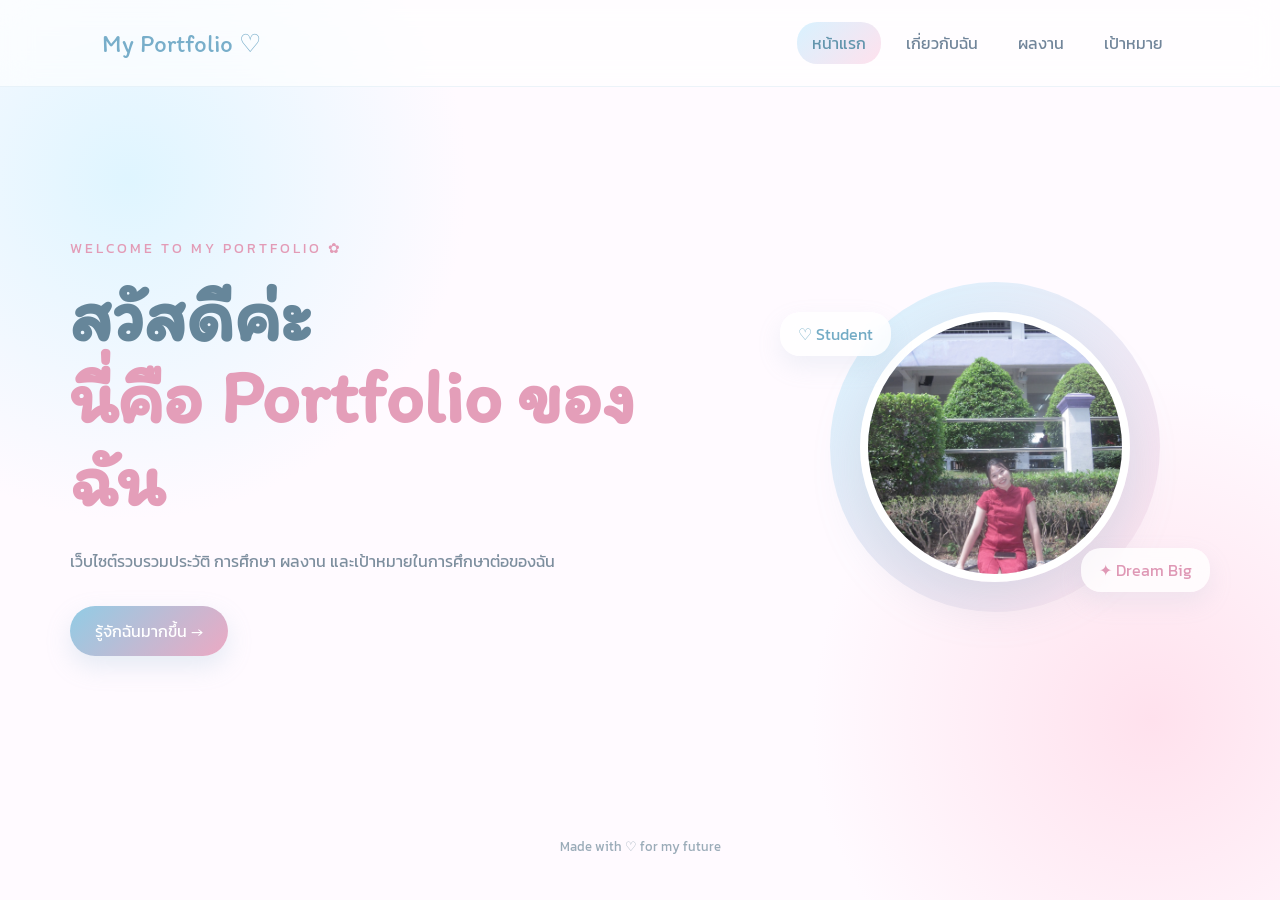
==== commit 40fae1ab: "Update index.html" ====
--- a/index.html
+++ b/index.html
@@ -57,7 +57,7 @@
 
             <div class="circle-bg"></div>
 
-            <img src="images/profile.jpg" alt="Profile">
+            <img src="IMG_1273.jpeg" alt="Profile">
 
             <div class="floating-card card1">
                 ♡ Student
--- a/style.css
+++ b/style.css
@@ -1,351 +1,1420 @@
-/* ==========================================================================
-   GitHub Minimalist Pink & Blue Theme
-   ========================================================================== */
-
-:root {
-    /* โทนสีหลัก (พาสเทล มินิมอล) */
-    --bg-color: #fafbfc;
-    --card-bg: #ffffff;
-    --text-main: #2f3542;
-    --text-muted: #747d8c;
-    
-    /* ชมพู & ฟ้า */
-    --pink-primary: #ff788e;
-    --pink-light: #fff0f2;
-    --blue-primary: #54a0ff;
-    --blue-light: #eef5ff;
-    
-    /* เส้นขอบและความโค้ง */
-    --border-color: #eceff1;
-    --radius: 8px;
-}
-
-/* ตั้งค่าพื้นฐาน */
+* {
+    margin: 0;
+    padding: 0;
+    box-sizing: border-box;
+}
+
+html {
+    scroll-behavior: smooth;
+}
+
 body {
-    background-color: var(--bg-color);
-    color: var(--text-main);
-    font-family: -apple-system, BlinkMacSystemFont, "Segoe UI", Helvetica, Arial, sans-serif;
-    line-height: 1.6;
-    margin: 0;
-    padding: 2rem;
-}
-
-/* ส่วนหัวข้อ (Headers) */
-h1, h2, h3 {
-    color: var(--text-main);
-    font-weight: 600;
-    margin-top: 1.5rem;
-    margin-bottom: 1rem;
-}
-
-h1 {
-    font-size: 2rem;
-    border-bottom: 2px solid var(--pink-light);
-    padding-bottom: 0.3rem;
-}
-
-/* ลิงก์ (Links) */
-a {
-    color: var(--blue-primary);
+    font-family: "Kanit", sans-serif;
+
+    background:
+        radial-gradient(circle at 10% 20%, #dff5ff 0%, transparent 25%),
+        radial-gradient(circle at 90% 80%, #ffe1ed 0%, transparent 25%),
+        #fffaff;
+
+    color: #536579;
+
+    min-height: 100vh;
+}
+
+
+/* =========================
+   NAVBAR
+========================= */
+
+nav {
+    width: 100%;
+
+    display: flex;
+    justify-content: space-between;
+    align-items: center;
+
+    padding: 22px 8%;
+
+    background: rgba(255,255,255,.65);
+
+    backdrop-filter: blur(15px);
+
+    position: sticky;
+    top: 0;
+
+    z-index: 1000;
+
+    border-bottom: 1px solid rgba(180,210,230,.25);
+}
+
+
+.logo {
+    font-family: "Itim", cursive;
+
+    font-size: 25px;
+
+    color: #78aeca;
+}
+
+
+.nav-links {
+    display: flex;
+
+    gap: 10px;
+}
+
+
+.nav-links a {
+
     text-decoration: none;
-    transition: color 0.2s ease;
-}
-
-a:hover {
-    color: var(--pink-primary);
-    text-decoration: underline;
-}
-
-/* การ์ดแสดงโปรเจกต์ / Repository */
-.gh-card {
-    background: var(--card-bg);
-    border: 1px solid var(--border-color);
-    border-radius: var(--radius);
-    padding: 1.5rem;
-    margin-bottom: 1rem;
-    transition: transform 0.2s ease, box-shadow 0.2s ease;
-}
-
-.gh-card:hover {
+
+    color: #71859a;
+
+    padding: 9px 15px;
+
+    border-radius: 20px;
+
+    transition: .3s ease;
+}
+
+
+.nav-links a:hover {
+
+    background: #e3f6ff;
+
+    color: #619ab8;
+
     transform: translateY(-2px);
-    box-shadow: 0 4px 12px rgba(255, 120, 142, 0.08);
-    border-color: var(--pink-primary);
-}
-
-/* กล่องข้อความไฮไลท์ (Blockquotes / Readme Alert) */
-blockquote {
-    margin: 1rem 0;
-    padding: 0.8rem 1rem;
-    background-color: var(--blue-light);
-    border-left: 4px solid var(--blue-primary);
-    border-radius: 0 var(--radius) var(--radius) 0;
-    color: var(--text-muted);
-}
-
-/* ป้ายกำกับ (Badges / Tags) */
-.badge {
+}
+
+
+.nav-links a.active {
+
+    background: linear-gradient(
+        135deg,
+        #d8f2ff,
+        #ffe1ed
+    );
+
+    color: #6395ad;
+
+}
+
+
+/* =========================
+   HERO
+========================= */
+
+.hero {
+
+    max-width: 1200px;
+
+    margin: auto;
+
+    min-height: 80vh;
+
+    padding: 80px 30px;
+
+    display: flex;
+
+    align-items: center;
+
+    justify-content: space-between;
+
+    gap: 60px;
+}
+
+
+.hero-text {
+
+    flex: 1;
+
+    animation: slideUp 1s ease;
+}
+
+
+.small-title {
+
+    color: #e39bb6;
+
+    letter-spacing: 3px;
+
+    font-size: 14px;
+
+    margin-bottom: 15px;
+}
+
+
+.hero h1 {
+
+    font-family: "Itim", cursive;
+
+    font-size: clamp(45px, 6vw, 75px);
+
+    line-height: 1.1;
+
+    color: #66869a;
+}
+
+
+.hero h1 span {
+
+    color: #e49eb9;
+}
+
+
+.description {
+
+    margin-top: 25px;
+
+    max-width: 500px;
+
+    line-height: 1.9;
+
+    color: #7d8e9e;
+}
+
+
+.main-btn {
+
     display: inline-block;
-    padding: 0.2rem 0.6rem;
-    font-size: 0.8rem;
-    font-weight: 500;
-    border-radius: 2rem;
-    margin-right: 0.5rem;
-}
-
-.badge-pink {
-    background-color: var(--pink-light);
-    color: var(--pink-primary);
-}
-
-.badge-blue {
-    background-color: var(--blue-light);
-    color: var(--blue-primary);
-}
-
-/* โค้ดบล็อก (Code Blocks) */
-code, pre {
-    font-family: ui-monospace, SFMono-Regular, SF Mono, Menlo, Consolas, Liberation Mono, monospace;
-    font-size: 0.9rem;
-    background-color: #f6f8fa;
-    border-radius: 6px;
-}
-
-code {
-    padding: 0.2rem 0.4rem;
-}
-
-pre {
-    padding: 1rem;
-    overflow: auto;
-    border: 1px solid var(--border-color);
-}
-
-/* ==========================================
-   STYLE.CSS - PREMIUM MODERN THEME
-   (โทนสีครีม #F8F5EE | สีดำ #1A1A1A | สีส้ม #F39C12)
-   ========================================== */
-
-:root {
-  --bg-cream: #F8F5EE;        /* สีพื้นหลังครีมละมุน */
-  --bg-card: #FFFFFF;         /* สีการ์ดขาวตัดขอบ */
-  --bg-dark: #1A1A1A;         /* สีดำเนียนสำหรับ Section ล่าง */
-  --text-dark: #1A1A1A;       /* สีตัวอักษรหลัก */
-  --text-muted: #666666;      /* สีตัวอักษรรอง */
-  --accent-orange: #F39C12;   /* สีส้มแอคเซนต์ */
-  --border-light: rgba(0, 0, 0, 0.08);
-}
-
-* {
-  margin: 0;
-  padding: 0;
-  box-sizing: border-box;
-  font-family: -apple-system, BlinkMacSystemFont, "Segoe UI", Roboto, "Helvetica Neue", Arial, sans-serif;
-}
+
+    margin-top: 30px;
+
+    padding: 13px 25px;
+
+    border-radius: 30px;
+
+    text-decoration: none;
+
+    color: white;
+
+    background: linear-gradient(
+        135deg,
+        #91cce5,
+        #eca9c3
+    );
+
+    box-shadow: 0 10px 25px rgba(150,190,210,.25);
+
+    transition: .35s ease;
+}
+
+
+.main-btn:hover {
+
+    transform: translateY(-5px) scale(1.03);
+
+    box-shadow:
+        0 15px 30px rgba(150,190,210,.3);
+}
+
+
+/* =========================
+   HERO IMAGE
+========================= */
+
+.hero-image {
+
+    width: 430px;
+
+    height: 430px;
+
+    position: relative;
+
+    display: flex;
+
+    align-items: center;
+
+    justify-content: center;
+
+    animation: fadeIn 1.2s ease;
+}
+
+
+.circle-bg {
+
+    position: absolute;
+
+    width: 330px;
+
+    height: 330px;
+
+    border-radius: 50%;
+
+    background:
+        linear-gradient(
+            135deg,
+            #d8f3ff,
+            #ffe0ed
+        );
+
+    animation: floating 5s ease-in-out infinite;
+}
+
+
+.hero-image img {
+
+    width: 270px;
+
+    height: 270px;
+
+    object-fit: cover;
+
+    border-radius: 50%;
+
+    border: 8px solid white;
+
+    box-shadow:
+        0 20px 50px rgba(120,160,180,.2);
+
+    position: relative;
+
+    z-index: 2;
+}
+
+
+.floating-card {
+
+    position: absolute;
+
+    padding: 10px 18px;
+
+    background: rgba(255,255,255,.8);
+
+    backdrop-filter: blur(10px);
+
+    border-radius: 20px;
+
+    box-shadow: 0 10px 25px rgba(150,180,200,.15);
+
+    z-index: 5;
+
+    animation: floating 4s ease-in-out infinite;
+}
+
+
+.card1 {
+
+    top: 80px;
+
+    left: 0;
+
+    color: #73abc5;
+}
+
+
+.card2 {
+
+    bottom: 70px;
+
+    right: 0;
+
+    color: #df98b5;
+
+    animation-delay: 1s;
+}
+
+
+/* =========================
+   PAGE
+========================= */
+
+.page {
+
+    max-width: 1100px;
+
+    margin: auto;
+
+    padding: 70px 25px;
+}
+
+
+.page-title {
+
+    text-align: center;
+
+    margin-bottom: 60px;
+
+    animation: slideUp .8s ease;
+}
+
+
+.page-title p {
+
+    color: #e59eb8;
+
+    letter-spacing: 3px;
+
+    font-size: 13px;
+}
+
+
+.page-title h1 {
+
+    font-family: "Itim", cursive;
+
+    font-size: 55px;
+
+    color: #66879a;
+
+    margin: 5px 0;
+}
+
+
+.page-title span {
+
+    color: #8b9aa8;
+}
+
+
+/* =========================
+   ABOUT
+========================= */
+
+.about-card {
+
+    display: grid;
+
+    grid-template-columns: 300px 1fr;
+
+    gap: 45px;
+
+    align-items: center;
+
+    background: rgba(255,255,255,.75);
+
+    padding: 35px;
+
+    border-radius: 30px;
+
+    box-shadow:
+        0 15px 40px rgba(120,160,180,.1);
+
+    margin-bottom: 70px;
+
+    animation: fadeIn 1s ease;
+}
+
+
+.profile-box img {
+
+    width: 100%;
+
+    height: 300px;
+
+    object-fit: cover;
+
+    border-radius: 25px;
+}
+
+
+.about-text h2,
+.reason h2,
+.future h2 {
+
+    color: #6e9db3;
+
+    margin-bottom: 18px;
+}
+
+
+.about-text p {
+
+    line-height: 1.9;
+
+    color: #7c8c99;
+}
+
+
+.info {
+
+    margin-top: 20px;
+
+    display: grid;
+
+    gap: 7px;
+}
+
+
+/* =========================
+   TIMELINE
+========================= */
+
+.section-title {
+
+    text-align: center;
+
+    color: #6e9db3;
+
+    margin: 45px 0 30px;
+}
+
+
+.timeline {
+
+    max-width: 700px;
+
+    margin: auto;
+
+    position: relative;
+}
+
+
+.timeline::before {
+
+    content: "";
+
+    position: absolute;
+
+    left: 8px;
+
+    top: 0;
+
+    bottom: 0;
+
+    width: 2px;
+
+    background: #cceaf7;
+}
+
+
+.timeline-item {
+
+    position: relative;
+
+    padding-left: 40px;
+
+    margin-bottom: 25px;
+}
+
+
+.dot {
+
+    position: absolute;
+
+    left: 0;
+
+    top: 8px;
+
+    width: 18px;
+
+    height: 18px;
+
+    border-radius: 50%;
+
+    background: #efa9c2;
+
+    border: 4px solid #fff;
+
+    box-shadow: 0 0 0 2px #f5cad8;
+}
+
+
+.timeline-card {
+
+    background: white;
+
+    padding: 20px;
+
+    border-radius: 20px;
+
+    box-shadow: 0 10px 25px rgba(120,160,180,.1);
+
+    transition: .3s;
+}
+
+
+.timeline-card:hover {
+
+    transform: translateX(8px);
+}
+
+
+.timeline-card span {
+
+    font-size: 13px;
+
+    color: #e09ab5;
+}
+
+
+.timeline-card h3 {
+
+    margin: 5px 0;
+
+    color: #66879a;
+}
+
+
+/* =========================
+   STRENGTH
+========================= */
+
+.strength-grid {
+
+    display: grid;
+
+    grid-template-columns: repeat(3,1fr);
+
+    gap: 20px;
+
+    margin-top: 25px;
+}
+
+
+.strength-card {
+
+    background: white;
+
+    padding: 30px;
+
+    text-align: center;
+
+    border-radius: 25px;
+
+    box-shadow: 0 12px 30px rgba(120,160,180,.1);
+
+    transition: .35s;
+}
+
+
+.strength-card:hover {
+
+    transform: translateY(-8px);
+
+    box-shadow:
+        0 20px 35px rgba(120,160,180,.16);
+}
+
+
+.icon {
+
+    font-size: 35px;
+
+    margin-bottom: 10px;
+}
+
+
+.strength-card h3 {
+
+    color: #6a8ca0;
+
+    margin-bottom: 8px;
+}
+
+
+.strength-card p {
+
+    color: #8997a3;
+
+    font-size: 14px;
+
+    line-height: 1.7;
+}
+
+
+/* =========================
+   WORKS
+========================= */
+
+.works-grid {
+
+    display: grid;
+
+    grid-template-columns:
+        repeat(3, 1fr);
+
+    gap: 25px;
+}
+
+
+.work-card {
+
+    background: white;
+
+    border-radius: 25px;
+
+    overflow: hidden;
+
+    box-shadow:
+        0 12px 30px rgba(120,160,180,.1);
+
+    transition: .4s ease;
+}
+
+
+.work-card:hover {
+
+    transform:
+        translateY(-10px);
+
+    box-shadow:
+        0 20px 40px rgba(120,160,180,.17);
+}
+
+
+.work-card img {
+
+    width: 100%;
+
+    height: 220px;
+
+    object-fit: cover;
+}
+
+
+.work-content {
+
+    padding: 22px;
+}
+
+
+.tag {
+
+    background: #e5f7ff;
+
+    color: #6fa4bd;
+
+    padding: 5px 12px;
+
+    border-radius: 20px;
+
+    font-size: 12px;
+}
+
+
+.work-content h2 {
+
+    margin: 13px 0 8px;
+
+    color: #66879a;
+}
+
+
+.work-content p {
+
+    color: #8997a3;
+
+    font-size: 14px;
+
+    line-height: 1.7;
+}
+
+
+/* =========================
+   GOAL
+========================= */
+
+.dream-card {
+
+    display: flex;
+
+    align-items: center;
+
+    gap: 30px;
+
+    background:
+        linear-gradient(
+            135deg,
+            #e0f6ff,
+            #ffe6ef
+        );
+
+    padding: 40px;
+
+    border-radius: 30px;
+
+    margin-bottom: 35px;
+
+    animation: fadeIn 1s ease;
+}
+
+
+.dream-icon {
+
+    width: 90px;
+
+    height: 90px;
+
+    background: white;
+
+    border-radius: 25px;
+
+    display: flex;
+
+    align-items: center;
+
+    justify-content: center;
+
+    font-size: 40px;
+}
+
+
+.dream-label {
+
+    letter-spacing: 3px;
+
+    color: #e39db7;
+
+    font-size: 13px;
+}
+
+
+.dream-card h2 {
+
+    font-family: "Itim", cursive;
+
+    font-size: 40px;
+
+    color: #63869a;
+}
+
+
+.faculty {
+
+    color: #758997;
+}
+
+
+.reason {
+
+    background: white;
+
+    padding: 35px;
+
+    border-radius: 25px;
+
+    box-shadow:
+        0 12px 30px rgba(120,160,180,.08);
+
+    margin-bottom: 35px;
+}
+
+
+.reason p {
+
+    line-height: 2;
+
+    color: #7c8d9a;
+
+    margin-bottom: 10px;
+}
+
+
+/* =========================
+   FUTURE
+========================= */
+
+.future {
+
+    margin-top: 50px;
+}
+
+
+.future-grid {
+
+    display: grid;
+
+    grid-template-columns:
+        repeat(3, 1fr);
+
+    gap: 20px;
+
+    margin-top: 25px;
+}
+
+
+.future-grid > div {
+
+    background: white;
+
+    padding: 25px;
+
+    border-radius: 25px;
+
+    box-shadow:
+        0 12px 30px rgba(120,160,180,.08);
+
+    transition: .3s;
+}
+
+
+.future-grid > div:hover {
+
+    transform: translateY(-7px);
+}
+
+
+.future-grid span {
+
+    color: #e29ab5;
+
+    font-size: 13px;
+}
+
+
+.future-grid h3 {
+
+    color: #68899b;
+
+    margin: 8px 0;
+}
+
+
+.future-grid p {
+
+    color: #8997a3;
+
+    font-size: 14px;
+}
+
+
+/* =========================
+   FOOTER
+========================= */
+
+footer {
+
+    text-align: center;
+
+    padding: 30px;
+
+    color: #9aabb8;
+
+    font-size: 13px;
+}
+
+
+/* =========================
+   ANIMATION
+========================= */
+
+@keyframes fadeIn {
+
+    from {
+
+        opacity: 0;
+
+    }
+
+    to {
+
+        opacity: 1;
+
+    }
+
+}
+
+
+@keyframes slideUp {
+
+    from {
+
+        opacity: 0;
+
+        transform:
+            translateY(35px);
+
+    }
+
+    to {
+
+        opacity: 1;
+
+        transform:
+            translateY(0);
+
+    }
+
+}
+
+
+@keyframes floating {
+
+    0%,100% {
+
+        transform:
+            translateY(0);
+
+    }
+
+    50% {
+
+        transform:
+            translateY(-12px);
+
+    }
+
+}
+
+
+/* =========================
+   PAGE TRANSITION
+========================= */
 
 body {
-  background-color: var(--bg-cream);
-  color: var(--text-dark);
-  line-height: 1.6;
-  -webkit-font-smoothing: antialiased;
-}
-
-/* ------------------------------------------
-   NAVIGATION BAR (แถบเมนูด้านบน)
-   ------------------------------------------ */
-header {
-  display: flex;
-  justify-content: space-between;
-  align-items: center;
-  padding: 24px 8%;
-  background-color: var(--bg-cream);
-  position: sticky;
-  top: 0;
-  z-index: 100;
-  backdrop-filter: blur(8px);
-}
-
-.logo {
-  font-size: 22px;
-  font-weight: 800;
-  letter-spacing: -0.5px;
-  color: var(--text-dark);
-}
-
-nav ul {
-  display: flex;
-  list-style: none;
-  gap: 32px;
-}
-
-nav a {
-  text-decoration: none;
-  color: var(--text-dark);
-  font-weight: 600;
-  font-size: 13px;
-  letter-spacing: 0.5px;
-  text-transform: uppercase;
-  transition: all 0.2s ease;
-}
-
-nav a:hover, nav a.active {
-  color: var(--accent-orange);
-}
-
-.btn-pill {
-  background-color: var(--accent-orange);
-  color: #FFFFFF;
-  padding: 12px 26px;
-  border-radius: 50px;
-  text-decoration: none;
-  font-weight: 700;
-  font-size: 13px;
-  letter-spacing: 0.3px;
-  display: inline-block;
-  box-shadow: 0 4px 14px rgba(243, 156, 18, 0.3);
-  transition: transform 0.2s, box-shadow 0.2s;
-}
-
-.btn-pill:hover {
-  transform: translateY(-2px);
-  box-shadow: 0 6px 20px rgba(243, 156, 18, 0.4);
-}
-
-/* ------------------------------------------
-   LAYOUT & CONTAINERS
-   ------------------------------------------ */
-.container {
-  max-width: 1050px;
-  margin: 0 auto;
-  padding: 40px 24px 80px;
-}
-
-/* ภาพประกอบขนาดใหญ่ */
-.img-box {
-  width: 100%;
-  border-radius: 24px;
-  overflow: hidden;
-  margin: 32px 0;
-  box-shadow: 0 10px 30px rgba(0, 0, 0, 0.05);
-}
-
-.img-box img {
-  width: 100%;
-  height: auto;
-  display: block;
-  object-fit: cover;
-}
-
-/* การ์ดเลย์เอาต์ */
-.grid-2 {
-  display: grid;
-  grid-template-columns: repeat(auto-fit, minmax(320px, 1fr));
-  gap: 28px;
-  margin-top: 32px;
-}
-
-.card {
-  background: var(--bg-card);
-  padding: 32px;
-  border-radius: 20px;
-  border: 1px solid var(--border-light);
-  box-shadow: 0 4px 20px rgba(0, 0, 0, 0.03);
-  transition: transform 0.3s ease, box-shadow 0.3s ease;
-}
-
-.card:hover {
-  transform: translateY(-4px);
-  box-shadow: 0 12px 30px rgba(0, 0, 0, 0.07);
-}
-
-.card img {
-  width: 100%;
-  height: 220px;
-  object-fit: cover;
-  border-radius: 12px;
-  margin-bottom: 20px;
-}
-
-.card h3 {
-  font-size: 20px;
-  font-weight: 700;
-  margin-bottom: 8px;
-}
-
-.card p {
-  color: var(--text-muted);
-  font-size: 14px;
-}
-
-/* ------------------------------------------
-   DARK SECTION (กล่องสีดำดีไซน์แบบในภาพ)
-   ------------------------------------------ */
-.dark-section {
-  background-color: var(--bg-dark);
-  color: #FFFFFF;
-  padding: 50px 40px;
-  border-radius: 28px;
-  margin-top: 50px;
-}
-
-.dark-section h2 {
-  font-size: 28px;
-  font-weight: 800;
-  margin-bottom: 12px;
-}
-
-.dark-section .card {
-  background: #262626;
-  border: 1px solid rgba(255, 255, 255, 0.08);
-  color: #FFFFFF;
-}
-
-.dark-section .card h3 {
-  color: #FFFFFF;
-}
-
-.dark-section .card p {
-  color: #A0A0A0;
-}
-
-/* ------------------------------------------
-   PAGINATION BUTTONS (ปุ่มย้อนกลับ - ถัดไป)
-   ------------------------------------------ */
-.page-navigation {
-  display: flex;
-  justify-content: space-between;
-  align-items: center;
-  margin-top: 70px;
-  padding-top: 32px;
-  border-top: 1px solid var(--border-light);
-}
-
-.page-btn {
-  display: inline-flex;
-  align-items: center;
-  gap: 8px;
-  text-decoration: none;
-  color: var(--text-dark);
-  font-weight: 700;
-  font-size: 14px;
-  padding: 14px 28px;
-  border: 1px solid var(--border-light);
-  border-radius: 50px;
-  background-color: var(--bg-card);
-  box-shadow: 0 2px 8px rgba(0, 0, 0, 0.04);
-  transition: all 0.25s ease;
-}
-
-.page-btn:hover {
-  background-color: var(--accent-orange);
-  color: #FFFFFF;
-  border-color: var(--accent-orange);
-  transform: translateY(-2px);
-  box-shadow: 0 6px 16px rgba(243, 156, 18, 0.3);
-}
-
-.page-btn.disabled {
-  opacity: 0.35;
-  pointer-events: none;
-  background-color: transparent;
-  box-shadow: none;
-}
+
+    animation:
+        pageEnter .6s ease;
+}
+
+
+@keyframes pageEnter {
+
+    from {
+
+        opacity: 0;
+
+        transform: translateY(10px);
+
+    }
+
+    to {
+
+        opacity: 1;
+
+        transform: translateY(0);
+
+    }
+
+}
+
+
+/* =========================
+   MOBILE
+========================= */
+
+@media (max-width: 800px) {
+
+    nav {
+
+        flex-direction: column;
+
+        gap: 15px;
+
+    }
+
+    .nav-links {
+
+        flex-wrap: wrap;
+
+        justify-content: center;
+
+    }
+
+
+    .hero {
+
+        flex-direction: column;
+
+        text-align: center;
+
+        padding-top: 50px;
+
+    }
+
+
+    .hero-image {
+
+        width: 330px;
+
+        height: 330px;
+
+    }
+
+
+    .circle-bg {
+
+        width: 260px;
+
+        height: 260px;
+
+    }
+
+
+    .hero-image img {
+
+        width: 210px;
+
+        height: 210px;
+
+    }
+
+
+    .about-card {
+
+        grid-template-columns: 1fr;
+
+    }
+
+
+    .strength-grid,
+    .works-grid,
+    .future-grid {
+
+        grid-template-columns: 1fr;
+
+    }
+
+
+    .dream-card {
+
+        flex-direction: column;
+
+        text-align: center;
+
+    }
+
+
+    .dream-card h2 {
+
+        font-size: 32px;
+
+    }
+
+}
+.page-exit {
+    animation: pageExit .35s ease forwards;
+}
+
+@keyframes pageExit {
+
+    from {
+        opacity: 1;
+        transform: translateY(0);
+    }
+
+    to {
+        opacity: 0;
+        transform: translateY(-10px);
+    }
+
+}
+/* =================================
+   PORTFOLIO WORKS
+================================= */
+
+.works-list {
+    display: flex;
+    flex-direction: column;
+    gap: 45px;
+}
+
+
+/* กล่องผลงาน */
+
+.portfolio-work {
+
+    background: rgba(255,255,255,.85);
+
+    border-radius: 30px;
+
+    padding: 35px;
+
+    box-shadow:
+        0 15px 40px rgba(120,160,180,.10);
+
+    border: 1px solid rgba(210,225,235,.5);
+
+    transition: .4s ease;
+
+    animation: slideUp .8s ease;
+}
+
+
+.portfolio-work:hover {
+
+    transform: translateY(-5px);
+
+    box-shadow:
+        0 22px 45px rgba(120,160,180,.15);
+}
+
+
+/* หัวข้อ */
+
+.work-header {
+
+    margin-bottom: 25px;
+}
+
+
+.work-header h2 {
+
+    color: #66879a;
+
+    font-size: 27px;
+
+    margin-top: 12px;
+}
+
+
+.work-date {
+
+    color: #9aa8b3;
+
+    margin-top: 5px;
+
+    font-size: 14px;
+}
+
+
+/* Tag */
+
+.tag {
+
+    display: inline-block;
+
+    background: #e1f5ff;
+
+    color: #6ba3bc;
+
+    padding: 6px 15px;
+
+    border-radius: 20px;
+
+    font-size: 13px;
+}
+
+
+.tag.pink {
+
+    background: #ffe4ef;
+
+    color: #dc98b4;
+}
+
+
+/* =================================
+   รูปกิจกรรม
+================================= */
+
+.activity-images {
+
+    display: grid;
+
+    grid-template-columns:
+        repeat(2, 1fr);
+
+    gap: 15px;
+
+    margin-bottom: 30px;
+}
+
+
+.activity-images img {
+
+    width: 100%;
+
+    height: 270px;
+
+    object-fit: cover;
+
+    border-radius: 20px;
+
+    cursor: pointer;
+
+    transition: .4s ease;
+}
+
+
+.activity-images img:hover {
+
+    transform: scale(1.02);
+
+    box-shadow:
+        0 10px 25px rgba(120,160,180,.18);
+}
+
+
+/* =================================
+   เกียรติบัตร
+================================= */
+
+.certificate-box {
+
+    background:
+        linear-gradient(
+            135deg,
+            #f4fbff,
+            #fff5f9
+        );
+
+    border-radius: 25px;
+
+    padding: 25px;
+
+    margin-bottom: 25px;
+
+    text-align: center;
+}
+
+
+.certificate-box h3 {
+
+    color: #6d91a4;
+
+    margin-bottom: 18px;
+}
+
+
+.certificate-box img {
+
+    width: 100%;
+
+    max-width: 700px;
+
+    max-height: 500px;
+
+    object-fit: contain;
+
+    border-radius: 15px;
+
+    box-shadow:
+        0 10px 30px rgba(120,160,180,.12);
+
+    transition: .4s ease;
+}
+
+
+.certificate-box img:hover {
+
+    transform: scale(1.02);
+}
+
+
+/* =================================
+   รายละเอียด
+================================= */
+
+.work-description {
+
+    background: #fffafd;
+
+    border-left: 4px solid #efaac2;
+
+    padding: 20px 25px;
+
+    border-radius: 0 20px 20px 0;
+}
+
+
+.work-description h3 {
+
+    color: #6e9bb0;
+
+    margin-bottom: 8px;
+}
+
+
+.work-description p {
+
+    color: #7f8f9c;
+
+    line-height: 1.9;
+
+    font-size: 15px;
+}
+
+
+/* =================================
+   Animation ตอนเลื่อน
+================================= */
+
+.portfolio-work {
+
+    opacity: 0;
+
+    transform: translateY(35px);
+
+    animation:
+        workAppear .8s ease forwards;
+}
+
+
+.portfolio-work:nth-child(1) {
+    animation-delay: .1s;
+}
+
+.portfolio-work:nth-child(2) {
+    animation-delay: .2s;
+}
+
+.portfolio-work:nth-child(3) {
+    animation-delay: .3s;
+}
+
+.portfolio-work:nth-child(4) {
+    animation-delay: .4s;
+}
+
+.portfolio-work:nth-child(5) {
+    animation-delay: .5s;
+}
+
+
+@keyframes workAppear {
+
+    from {
+
+        opacity: 0;
+
+        transform: translateY(35px);
+
+    }
+
+    to {
+
+        opacity: 1;
+
+        transform: translateY(0);
+
+    }
+
+}
+
+
+/* =================================
+   มือถือ
+================================= */
+
+@media (max-width: 700px) {
+
+    .portfolio-work {
+
+        padding: 22px;
+
+        border-radius: 25px;
+
+    }
+
+
+    .work-header h2 {
+
+        font-size: 23px;
+
+    }
+
+
+    .activity-images {
+
+        grid-template-columns: 1fr;
+
+    }
+
+
+    .activity-images img {
+
+        height: 230px;
+
+    }
+
+
+    .certificate-box {
+
+        padding: 15px;
+
+    }
+
+}
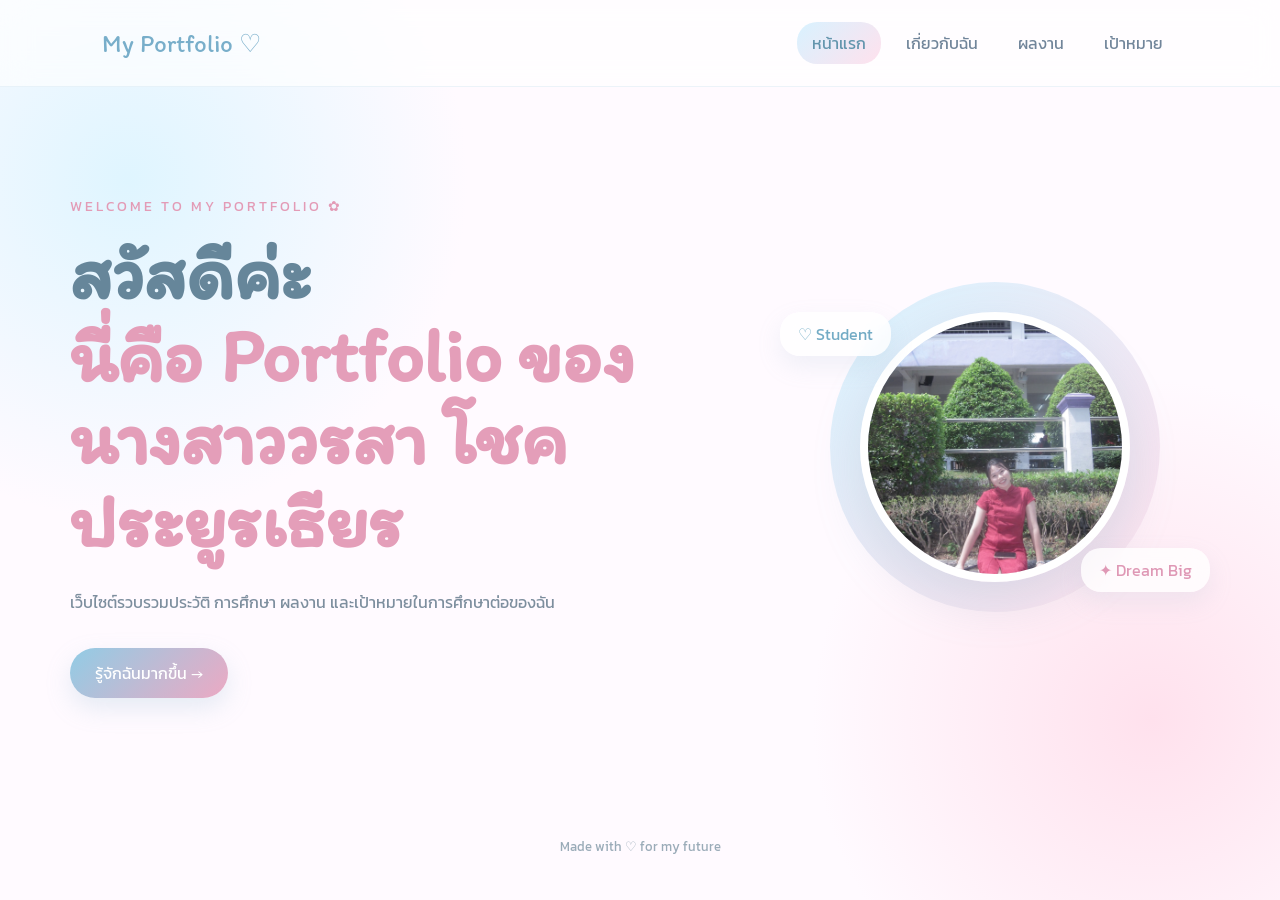
==== commit 361f9af4: "Update index.html" ====
--- a/index.html
+++ b/index.html
@@ -38,7 +38,7 @@
 
             <h1>
                 สวัสดีค่ะ<br>
-                <span>นี่คือ Portfolio ของฉัน</span>
+                <span>นี่คือ Portfolio ของนางสาววรสา โชคประยูรเธียร</span>
             </h1>
 
             <p class="description">
--- a/style.css
+++ b/style.css
@@ -1418,3 +1418,158 @@
     }
 
 }
+/* =================================
+   CONTACT
+================================= */
+
+.contact-section {
+
+    margin-top: 70px;
+
+    padding-top: 20px;
+
+    animation: fadeIn 1s ease;
+}
+
+
+.contact-subtitle {
+
+    text-align: center;
+
+    color: #8b9aa7;
+
+    margin-top: -20px;
+
+    margin-bottom: 30px;
+
+    font-size: 14px;
+}
+
+
+.contact-grid {
+
+    display: grid;
+
+    grid-template-columns:
+        repeat(4, 1fr);
+
+    gap: 18px;
+
+    max-width: 950px;
+
+    margin: auto;
+}
+
+
+.contact-card {
+
+    display: flex;
+
+    align-items: center;
+
+    gap: 14px;
+
+    padding: 20px;
+
+    background: rgba(255,255,255,.85);
+
+    border-radius: 22px;
+
+    text-decoration: none;
+
+    box-shadow:
+        0 10px 30px rgba(120,160,180,.08);
+
+    border: 1px solid rgba(220,230,240,.6);
+
+    transition: .35s ease;
+}
+
+
+.contact-card:hover {
+
+    transform:
+        translateY(-7px);
+
+    box-shadow:
+        0 18px 35px rgba(120,160,180,.15);
+
+    background:
+        linear-gradient(
+            135deg,
+            #f2fbff,
+            #fff5f9
+        );
+}
+
+
+.contact-icon {
+
+    min-width: 48px;
+
+    height: 48px;
+
+    display: flex;
+
+    align-items: center;
+
+    justify-content: center;
+
+    background:
+        linear-gradient(
+            135deg,
+            #e0f5ff,
+            #ffe4ef
+        );
+
+    border-radius: 15px;
+
+    font-size: 23px;
+}
+
+
+.contact-card span {
+
+    font-size: 12px;
+
+    color: #df9bb6;
+}
+
+
+.contact-card h3 {
+
+    font-size: 14px;
+
+    font-weight: 400;
+
+    color: #66879a;
+
+    margin-top: 3px;
+
+    word-break: break-word;
+}
+
+
+/* มือถือ */
+
+@media (max-width: 800px) {
+
+    .contact-grid {
+
+        grid-template-columns:
+            repeat(2, 1fr);
+
+    }
+
+}
+
+
+@media (max-width: 500px) {
+
+    .contact-grid {
+
+        grid-template-columns: 1fr;
+
+    }
+
+}
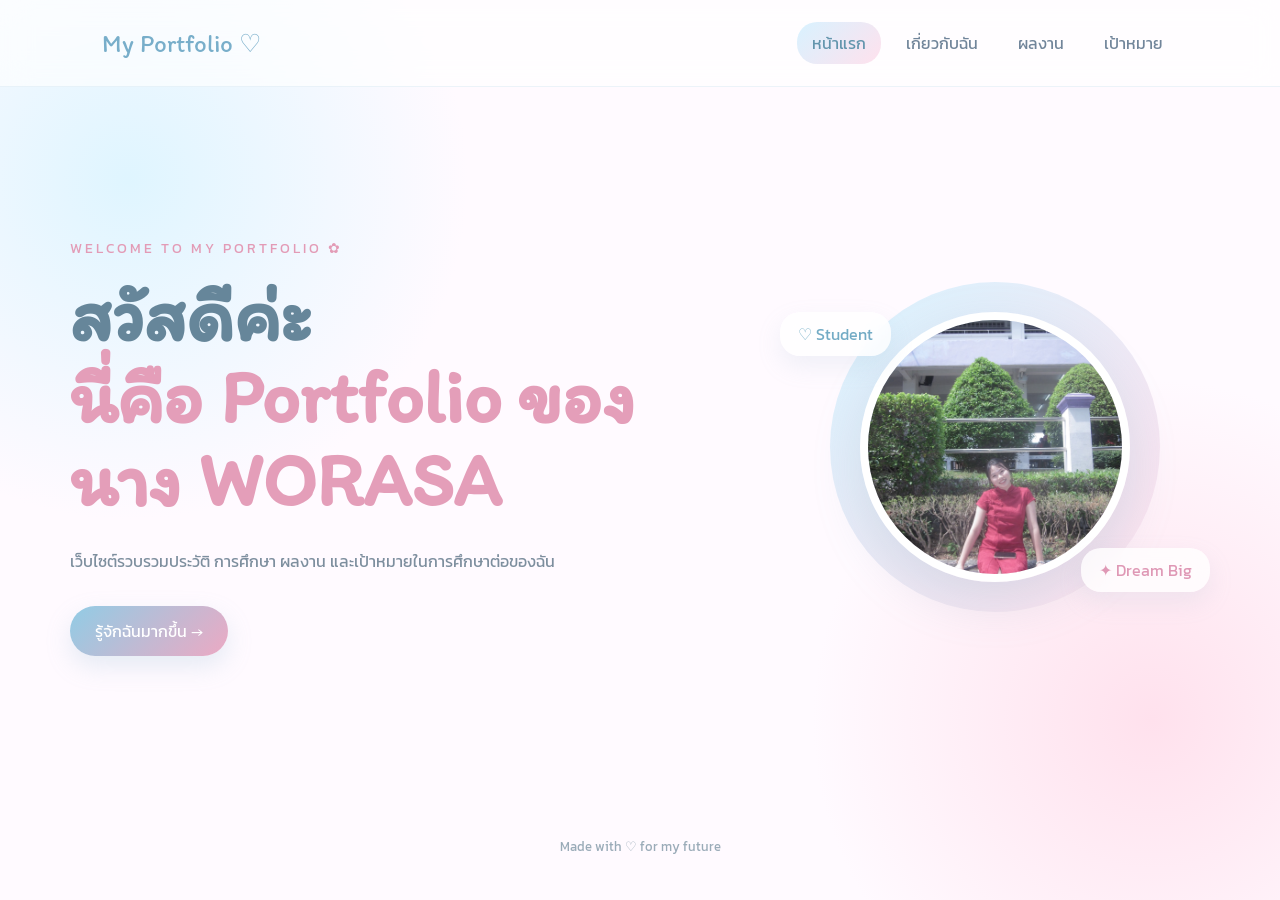
==== commit 57f7c321: "Update index.html" ====
--- a/index.html
+++ b/index.html
@@ -38,7 +38,7 @@
 
             <h1>
                 สวัสดีค่ะ<br>
-                <span>นี่คือ Portfolio ของนางสาววรสา โชคประยูรเธียร</span>
+                <span>นี่คือ Portfolio ของนาง WORASA</span>
             </h1>
 
             <p class="description">
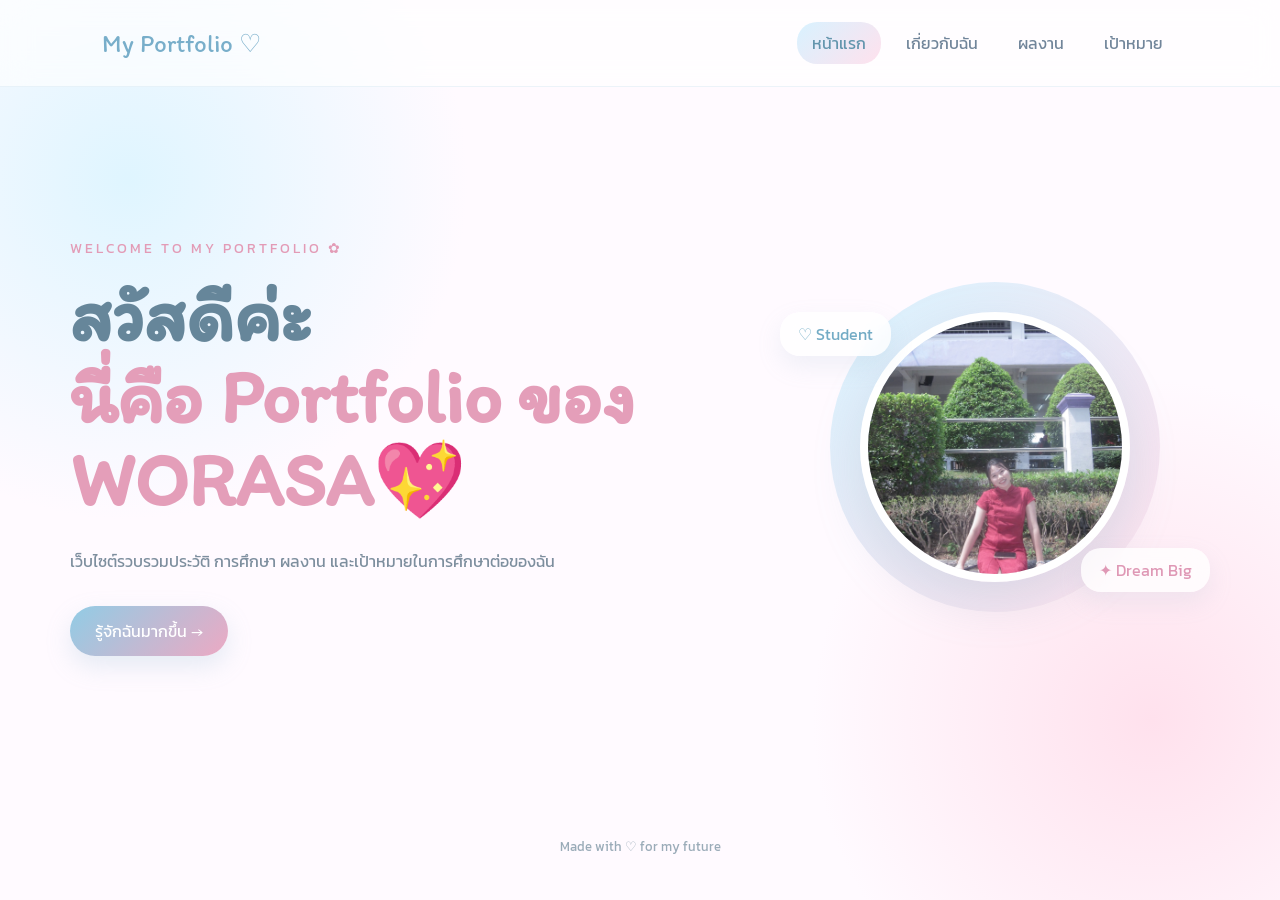
==== commit 7c742f4d: "Update index.html" ====
--- a/index.html
+++ b/index.html
@@ -38,7 +38,7 @@
 
             <h1>
                 สวัสดีค่ะ<br>
-                <span>นี่คือ Portfolio ของนาง WORASA</span>
+                <span>นี่คือ Portfolio ของ WORASA💖</span>
             </h1>
 
             <p class="description">
